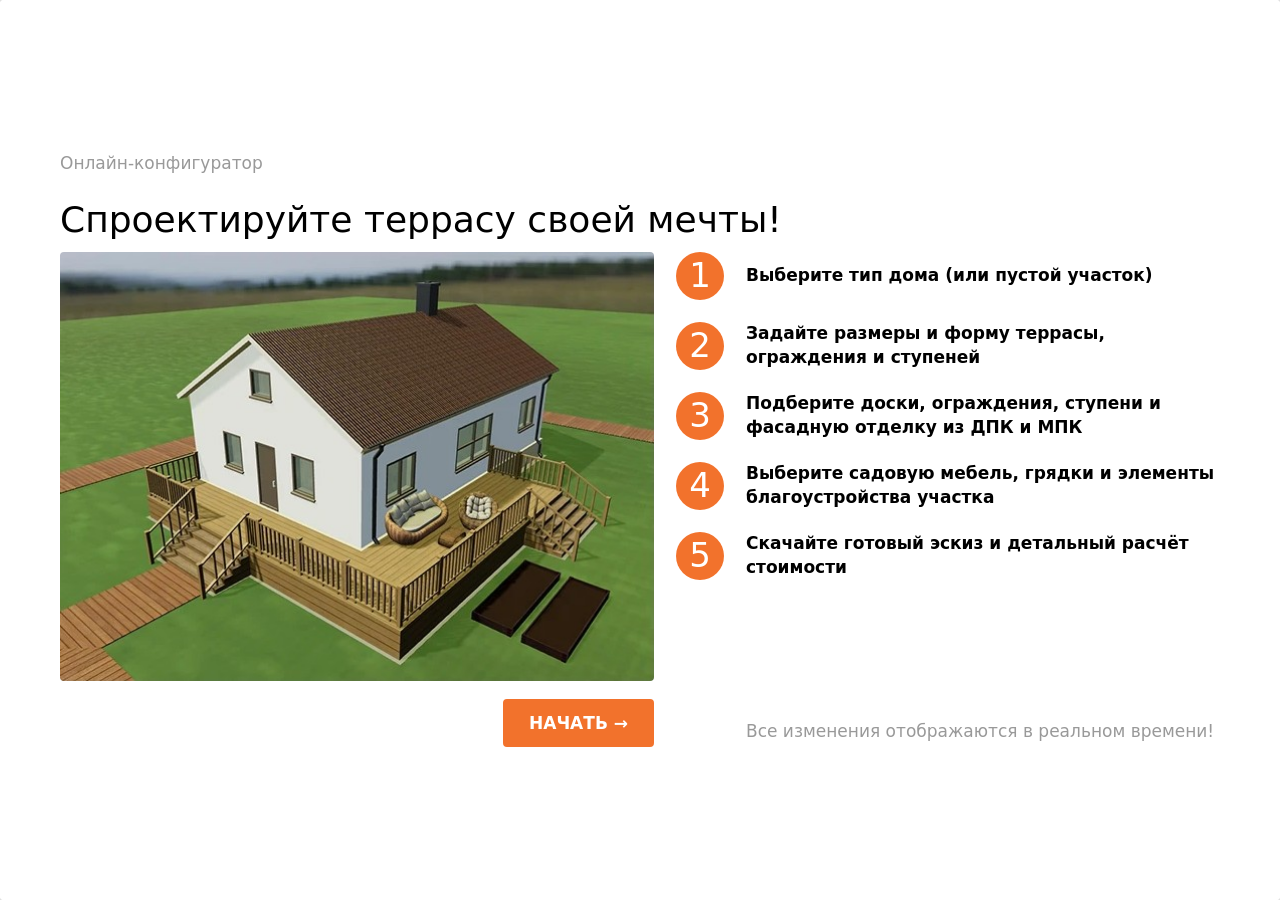
==== index.html @ d2c23e8a "Start screen, mobile layout fixes, server-driven filters, request images, stair rails - Desktop star" ====
<!DOCTYPE html>
<html lang="ru">
<head>
<meta charset="UTF-8">
<meta name="viewport" content="width=device-width, initial-scale=1.0">
<title>Конфигуратор дома — Десктоп</title>
<link rel="stylesheet" href="styles-desktop.css?v=58">
<!-- Мобильная раскладка: правила действуют только при body.m-mode (nav-mobile.js). -->
<link rel="stylesheet" href="styles-mobile.css?v=6">
</head>
<body>

<!-- ═══ СТАРТОВЫЙ ЭКРАН (десктоп, правка 2026-11-13) ═══
     Поверх всего приложения при запуске; «НАЧАТЬ» открывает выбор дома
     (dStart). На телефоне вместо него — окно #d-welcome-overlay (nav-mobile.js);
     при открытии проекта по ссылке не показывается. -->
<div class="d-start active" id="d-start">
  <div class="d-start-wrap">
    <div class="d-start-left">
      <div class="d-start-kicker">Онлайн-конфигуратор</div>
      <h1 class="d-start-title">Спроектируйте террасу своей мечты!</h1>
      <img class="d-start-img" src="assets/start_hero.jpg" alt="Дом с террасой, ограждением, ступенями и садовой мебелью">
      <div class="d-start-actions">
        <button class="d-btn d-btn-next d-start-go" onclick="dStart()">НАЧАТЬ →</button>
      </div>
    </div>
    <div class="d-start-right">
      <ol class="d-start-steps">
        <li><span class="d-start-num">1</span><span>Выберите тип дома (или пустой участок)</span></li>
        <li><span class="d-start-num">2</span><span>Задайте размеры и форму террасы, ограждения и&nbsp;ступеней</span></li>
        <li><span class="d-start-num">3</span><span>Подберите доски, ограждения, ступени и фасадную отделку из ДПК и МПК</span></li>
        <li><span class="d-start-num">4</span><span>Выберите садовую мебель, грядки и элементы благоустройства участка</span></li>
        <li><span class="d-start-num">5</span><span>Скачайте готовый эскиз и детальный расчёт стоимости</span></li>
      </ol>
      <div class="d-start-note">Все изменения отображаются в реальном времени!</div>
    </div>
  </div>
</div>

<!-- ═══ ХЕДЕР: название приложения и выход на сайт ═══ -->
<div class="d-header">
  <div class="d-header-title">Конфигуратор дома</div>
  <a class="d-btn d-btn-back d-header-home" href="https://outdoor-mebel.ru/"
     target="_blank" rel="noopener">На главную</a>
</div>

<!-- ═══ STEP 1: House type selection (fullscreen) ═══ -->
<div class="d-screen active" id="d-screen-1">
  <div class="d-select-wrap">
    <div class="d-select-title">Выберите тип дома</div>
    <div class="d-house-progress" id="d-house-progress"></div>
    <div class="d-house-grid" id="d-house-grid">
      <!-- Initial loading state — виден сразу при загрузке страницы, до выполнения JS.
           Заменяется карточками в _dInitHouseGrid после загрузки index.json. -->
      <div class="d-grid-initial-loading">
        <div class="d-loading-spinner"></div>
        <div>Загружаем дома…</div>
      </div>
    </div>
    <div class="d-house-extra">
      <div class="d-house-card-empty" data-typeid="no_house" onclick="dSelectHouseAndGo('no_house')">
        <div class="hcp"><div class="ic">🌿</div>Пустой участок, без строений</div>
        <div class="hcl">Участок без дома</div>
      </div>
      <!-- «Дальше» — только для возврата на первый экран: дом уже выбран, и повторно
           кликать по карточке (со сбросом настроек) незачем. См. _dSyncSelectNext.
           Стоит в одном ряду с карточкой «Участок без дома» (TODO п.2). -->
      <div class="d-select-actions" id="d-select-actions">
        <button class="d-btn d-btn-next" onclick="dGoTo(2)">Дальше →</button>
      </div>
    </div>
  </div>
</div>

<!-- ═══ STEP 2: Parameters + 3D ═══ -->
<div class="d-screen" id="d-screen-2">
  <div class="d-params-layout">
    <!-- Left: parameters -->
    <div class="d-params-left">
      <div class="d-params-title">Параметры дома</div>

      <!-- Скроллится только этот блок; заголовок и кнопки приколочены -->
      <div class="d-params-scroll">
      <!-- Глобальные параметры -->
      <div class="d-param-group" id="d-area-group">
        <div class="d-param-head">
          <span class="d-param-label">Общая площадь дома (кв.м)</span>
          <input class="d-param-input" type="number" id="v-area" value="80" min="40" max="250"
                 oninput="dOnAreaTotal()">
        </div>
        <input class="d-param-range" type="range" id="r-area" value="80" min="40" max="250" step="5"
               oninput="document.getElementById('v-area').value=this.value; dOnAreaTotal()">
        <div class="d-param-unit" id="d-area-range-hint"><span>40 кв.м</span><span>250 кв.м</span></div>
      </div>

      <div class="d-param-group">
        <div class="d-param-head">
          <span class="d-param-label">Высота фундамента (см)</span>
          <input class="d-param-input" type="number" id="v-found" value="80" min="15" max="120"
                 oninput="dOnParam()">
        </div>
        <input class="d-param-range" type="range" id="r-found" value="80" min="15" max="120" step="5"
               oninput="document.getElementById('v-found').value=this.value; dOnParam()">
        <div class="d-param-unit"><span>15 см</span><span>120 см</span></div>
      </div>

      <!-- Per-floor параметры (генерируются динамически на основе дескриптора) -->
      <div id="d-floors-params"></div>

      <!-- Материалы дома (крыша/фундамент/стены/рамы) — квадратные образцы -->
      <div id="d-house-mats"></div>
      </div><!-- /.d-params-scroll -->

      <div class="d-params-actions">
        <button class="d-btn d-btn-back" onclick="dGoTo(1)">← Назад</button>
        <button class="d-btn d-btn-next" onclick="dGoTo(3)">Дальше →</button>
      </div>
    </div>

    <!-- Center: 3D viewer -->
    <div class="d-params-center">
      <!-- Подсказка по управлению видом показывается всплывающим окном один раз
           при первом запуске (dShow3dHint), постоянной плашки в углу больше нет. -->
      <div class="d-3d-container" id="d-slot-params"></div>
    </div>
  </div>
</div>

<!-- ═══ STEP 3: Workspace (left sidebar + center + right panel) ═══ -->
<div class="d-screen" id="d-screen-3">
  <div class="d-workspace">

    <!-- LEFT SIDEBAR: button menu -->
    <div class="d-sidebar">
      <div class="d-sidebar-title">Благоустройство</div>
      <div class="d-sidebar-list" id="d-sidebar-list">
        <!-- filled dynamically -->
      </div>
      <!-- Низ панели: «Назад» к параметрам дома. Кнопки «Дальше» больше нет —
           подтверждать раздел не требуется (версия 3D-UI). -->
      <div class="d-sidebar-actions">
        <button class="d-btn d-btn-back" onclick="dBack()">← К параметрам дома</button>
      </div>
    </div>

    <!-- CENTER: 3D + canvas overlay -->
    <div class="d-center">
      <div class="d-center-view">
        <div class="d-center-3d" id="d-slot-workspace"></div>

        <!-- Подсказка активного раздела — постоянной плашкой в углу вида, как
             было над планом. Текст ставит _dSyncSectionHint. -->
        <div class="d-3d-hint" id="d-3d-hint"></div>

        <!-- Оверлей размеров и площадей: HTML-плашки поверх 3D, позиции
             считает editor3d.js (e3dOnFrame) — 2D-план убран, размеры
             показываются прямо в сцене, пока раздел открыт. -->
        <div class="d-3d-overlay" id="d-3d-overlay"></div>

        <!-- Индикатор загрузки 3D-моделей (мебель из каталога — 4–12 МБ, 3–10 с).
             Лежит поверх и 3D-вида, и открытого canvas-редактора; управляется
             d3dLoadingSet/d3dLoadingClear в nav-desktop.js. -->
        <div class="d-3d-loading" id="d-3d-loading">
          <div class="d-3d-loading-bar" id="d-3d-loading-bar"><div class="d-3d-loading-fill" id="d-3d-loading-fill"></div></div>
          <div class="d-3d-loading-txt" id="d-3d-loading-txt">Загрузка модели…</div>
        </div>

      </div>
    </div>

    <!-- RIGHT PANEL: materials / catalog -->
    <div class="d-panel" id="d-panel">
      <div class="d-panel-header">
        <div class="d-panel-title" id="d-panel-title">Материалы</div>
      </div>
      <!-- ВСЕ фильтры каталога живут ЗДЕСЬ, над списком товаров: закреплены и
           сворачиваются, чтобы не съедать высоту списка (ТЗ п. 7). Сверху —
           специфические фильтры раздела (правка 2026-10-04, раньше они были в
           левой панели), под ними цвет и цена. Наполняет _dRenderFilters. -->
      <div class="d-panel-body" id="d-panel-body">
        <div class="d-panel-filters">
          <button class="d-filters-toggle" id="d-filters-toggle" onclick="dToggleFilters()">
            <span>Фильтры</span><span class="d-filters-caret">▼</span>
          </button>
          <div class="d-filters-box" id="d-filters-box">
            <!-- Фильтры категории с сервера (_dRenderDynFilters); пока их нет —
                 прежние локальные блоки ниже. -->
            <div class="d-dyn-filters" id="d-dyn-filters" style="display:none"></div>
            <div class="d-spec-filters" id="d-spec-filters"></div>
            <div class="d-color-section" id="d-color-section">
              <div class="d-color-title">Цвет:</div>
              <div class="d-color-grid" id="d-color-grid"></div>
            </div>
            <div class="d-color-section" id="d-price-section">
              <div class="d-color-title">Цена:</div>
              <div class="d-price-grid" id="d-price-grid"></div>
            </div>
          </div>
          <!-- Sub-toggle (Терраса / Ограждение — only for terrace) -->
          <div class="d-panel-sub-toggle" id="d-panel-sub-toggle" style="display:none;"></div>
        </div>

        <!-- Results (auto-shown) — единственный скроллящийся блок панели -->
        <div class="d-mat-list" id="d-mat-list"></div>
      </div>
      <!-- «СМЕТА» приколочена внизу панели; видна на шаге 3, когда в смете
           есть хотя бы один товар (_dSyncSummaryBtn). -->
      <div class="d-panel-footer">
        <!-- Снимки рендера (до трёх) — миниатюры и кнопка; в смете показываются
             крупно (dTakeShot, _dRenderShots в nav-desktop.js). -->
        <div class="d-shots" id="d-shots"></div>
        <button class="d-shot-btn" id="d-btn-shot" onclick="dTakeShot()">Снимок</button>
        <button class="d-fab-summary" id="d-btn-summary" onclick="dShowSummary()" style="display:none">СМЕТА</button>
      </div>
    </div>

  </div>
</div>

<!-- ═══ PHOTO OVERLAY (лупа на карточке товара) ═══ -->
<div class="d-photo-overlay" id="d-photo-overlay" onclick="dHidePhoto()">
  <img id="d-photo-img" src="" alt="">
</div>

<!-- ═══ HINT OVERLAY (инструкция при первом заходе в редактор) ═══ -->
<!-- Приветствие при запуске — поверх карточек домов, каждый раз (правка 2026-10-26).
     С правки 2026-11-13 — только на телефоне: на десктопе вместо него стартовый
     экран #d-start. Мобильная очередь подсказок ждёт, пока оно открыто
     (nav-mobile.js, _mHintNext). -->
<div class="d-hint-overlay active" id="d-welcome-overlay">
  <div class="d-hint-box d-welcome-box">
    <div class="d-hint-text">Приложение создаёт визуализацию вашей террасы с нашими материалами в сегментах премиальный/средний/эконом. К ним можно подобрать ограждения, ступени и отделку фасада из ДПК и МПК. Также можно выбрать садовую мебель и грядки для вашего участка. После этого можно получить эскиз и расчёт сметы по вашему проекту. Для строителей есть раскладка материала и подсистемы.</div>
    <button class="d-btn d-btn-next" onclick="dCloseWelcome()">Понятно</button>
  </div>
</div>

<div class="d-hint-overlay" id="d-hint-overlay">
  <div class="d-hint-box">
    <div class="d-hint-title" id="d-hint-title"></div>
    <div class="d-hint-text" id="d-hint-text"></div>
    <button class="d-btn d-btn-next" onclick="dHideEditorHint()">Понятно</button>
  </div>
</div>

<!-- ═══ SUMMARY OVERLAY ═══ -->
<!-- Смета закрывается кликом в любом месте окна; «Отправить заявку» — исключение
     (его клик до оверлея не всплывает). -->
<div class="d-summary-overlay" id="d-summary-overlay" onclick="dCloseSummary()">
  <div class="d-summary-box">
    <div class="d-summary-header">
      <div class="d-summary-title">Смета</div>
      <button class="d-panel-close" onclick="dCloseSummary()">✕</button>
    </div>
    <div class="d-summary-body" id="d-sum-body"></div>
    <div class="d-summary-actions">
      <button class="d-summary-btn d-btn-back" onclick="dCloseSummary()">← Закрыть</button>
      <button class="d-summary-btn d-btn-next" onclick="event.stopPropagation(); dOpenRequest()">ОТПРАВИТЬ ЗАЯВКУ →</button>
    </div>
  </div>
</div>

<!-- ═══ РАЗМЕРЫ ТЕРРАСЫ ЧИСЛАМИ (dOpenRectSize) ═══ -->
<div class="d-hint-overlay" id="d-size-overlay">
  <form class="d-hint-box d-req-box d-size-box" onsubmit="event.preventDefault(); dApplyRectSize()">
    <div class="d-hint-title">Размеры террасы</div>
    <div class="d-size-row">
      <label class="d-req-field">Длина, м
        <input class="d-req-input" id="d-size-w" type="text" inputmode="decimal" autocomplete="off">
      </label>
      <span class="d-size-x">×</span>
      <label class="d-req-field">Ширина, м
        <input class="d-req-input" id="d-size-h" type="text" inputmode="decimal" autocomplete="off">
      </label>
    </div>
    <div class="d-req-note" id="d-size-note"></div>
    <div class="d-req-err" id="d-size-err"></div>
    <div class="d-req-actions">
      <button type="button" class="d-btn d-btn-back" onclick="dCloseRectSize()">Отменить</button>
      <button type="submit" class="d-btn d-btn-next">Применить</button>
    </div>
  </form>
</div>

<!-- ═══ ЗАЯВКА: имя, почта, согласие ═══ -->
<div class="d-hint-overlay" id="d-req-overlay">
  <div class="d-hint-box d-req-box">
    <div class="d-hint-title">Отправить заявку</div>
    <label class="d-req-field">Как к вам обращаться
      <input class="d-req-input" id="d-req-name" type="text" autocomplete="name">
    </label>
    <label class="d-req-field">E-mail:
      <input class="d-req-input" id="d-req-email" type="email" autocomplete="email">
    </label>
    <!-- Согласие — явной галочкой: без неё «Отправить» заблокирована
         (dSyncRequestConsent). -->
    <label class="d-req-consent">
      <input type="checkbox" id="d-req-consent" onchange="dSyncRequestConsent()">
      <span>Я даю согласие на обработку персональных данных в соответствии с
        <a href="https://outdoor-mebel.ru/include/licenses_detail.php"
           target="_blank" rel="noopener">политикой компании</a></span>
    </label>
    <div class="d-req-err" id="d-req-err"></div>
    <!-- Появляется только после отказа сервера: файл с тем, что реально ушло, —
         по нему бэкенд разбирает причину. -->
    <button class="d-req-dump" id="d-req-dump" hidden
            onclick="pioDumpRequest()">Сохранить запрос в файл</button>
    <div class="d-req-actions">
      <button class="d-btn d-btn-back" onclick="dCloseRequest()">Отменить</button>
      <button class="d-btn d-btn-next" id="d-req-send" onclick="dSendRequest()">Отправить</button>
    </div>
  </div>
</div>

<!-- ═══ ЗАЯВКА ОТПРАВЛЕНА ═══ -->
<div class="d-hint-overlay" id="d-req-done">
  <div class="d-hint-box">
    <div class="d-hint-title">Заявка отправлена</div>
    <div class="d-hint-text" id="d-req-done-text">Смета и ссылка на текущий проект отправлены менеджеру
      и вам на почту</div>
    <button class="d-btn d-btn-next" onclick="dCloseRequestDone()">Понятно</button>
  </div>
</div>

<!-- ═══ SCRIPTS ═══ -->
<!-- Three.js r128 — захостен локально (cdnjs/jsdelivr недоступны в некоторых сетях) -->
<script src="vendor/three/three.min.js"></script>
<script src="color-management.js?v=1"></script>
<script src="vendor/three/OrbitControls.js"></script>
<script src="vendor/three/RGBELoader.js"></script>
<script src="vendor/three/EXRLoader.js"></script>
<script src="vendor/three/GLTFLoader.js"></script>
<!-- Shared state, canvas engine -->
<script src="state.js?v=78"></script>
<script src="canvas.js?v=70"></script>
<!-- Shared house builder (модульная сборка дома по JSON-дескриптору) -->
<script src="shared/house-builder.js?v=92"></script>
<!-- Каталожный API: домен выбирается по хосту.
       • localhost/127.0.0.1 → '' (same-origin): локальный dev-прокси devserver.py
         проксирует /api и /static на sollersdev.ru.
       • любой другой хост (GitHub Pages и пр.) → напрямую на sollersdev.ru
         (бэкенд теперь отдаёт CORS: Access-Control-Allow-Origin: * на /api и /static).
     На статике (GitHub Pages) прокси нет, поэтому same-origin '' там не работает. -->
<script>
  window.RESOURCE_API_DOMAIN =
    (location.hostname === 'localhost' || location.hostname === '127.0.0.1')
      ? '' : 'https://sollersdev.ru';
</script>
<script src="ResourceManager.js?v=16"></script>
<!-- Расчёты на бэкенде: обёртка бэкендера, подключается как есть, без local-правок.
     Лежит в backend_API/ — это их выгрузка (см. calculation_api.md, calculator.md).
     NB: backend_API/ResourceManager.js — их копия каталожного менеджера, она НЕ
     подключается: рабочий файл — ResourceManager.js в корне. -->
<script src="backend_API/Calculator.js?v=5"></script>
<!-- 3D viewer: core (сцена/материалы/оркестратор) → builders (конструкции) →
     railing (ограждение/навесы). Общая глобальная область, порядок важен. -->
<!-- Проверка WebGL, сообщения о сбоях видеокарты и рекомендации; до viewer3d-core. -->
<script src="webgl-guard.js?v=1"></script>
<script src="viewer3d-core.js?v=170"></script>
<script src="viewer3d-builders.js?v=69"></script>
<script src="viewer3d-railing.js?v=18"></script>
<script src="viewer3d-entourage.js?v=14"></script>
<!-- Редактирование прямо в 3D (версия 3D-UI): выбор объектов, сетка, подписи.
     Идёт после viewer3d-*, потому что опирается на threeState и worldToCanvas. -->
<script src="editor3d.js?v=25"></script>
<!-- Desktop navigation & UI -->
<script src="nav-desktop.js?v=149"></script>
<!-- Вертикальная раскладка телефона: переставляет те же узлы и ведёт свои
     четыре экрана. Идёт ПОСЛЕ nav-desktop.js — опирается на его функции. -->
<script src="nav-mobile.js?v=9"></script>
<!-- Снимок проекта: отправка заявки и открытие по ссылке из письма. -->
<script src="project-io.js?v=8"></script>
</body>
</html>
---- styles-desktop.css ----
/* DESKTOP STYLES — 3-column layout for configurator */
* { margin:0; padding:0; box-sizing:border-box; -webkit-tap-highlight-color:transparent; }
/* Скругления по макету: R=4 у всего, кроме карточек — они остаются прямоугольными
   (см. .d-house-card / .d-mat-card ниже). Селектор * имеет нулевую специфичность,
   поэтому любое явное правило — круги 50%, прямые углы карточек — его перекрывает. */
*, *::before, *::after { border-radius: var(--r); }
/* Панели и окна — прямоугольные, скругляются только контролы. У .d-center-view
   скругление было заметно: она обрезает 3D по overflow, и углы вида срезались. */
.d-sidebar, .d-panel, .d-3d-container, .d-center-canvas,
.d-center-view, .d-center-3d, .d-center-3d canvas, .d-3d-container canvas,
.d-summary-box, .d-3d-loading, #d-toast { border-radius: 0; }

/* Полоса прокрутки: серая линия 2px по центру жёлоба, оранжевый движок 4px. */
* { scrollbar-width: thin; scrollbar-color: var(--accent) transparent; }
*::-webkit-scrollbar { width: 4px; height: 4px; }
*::-webkit-scrollbar-track {
  background: linear-gradient(to right, transparent 1px, var(--border) 1px 3px, transparent 3px);
}
*::-webkit-scrollbar-thumb { background: var(--accent); border-radius: 0; }
*::-webkit-scrollbar-corner { background: transparent; }
:root {
  --bg: #fff;
  --card: #d9d9d9;
  --card-hover: #ccc;
  --text: #000;
  --r: 4px;
  /* Кнопки по макету: первичная — оранжевая с белой надписью; второстепенная —
     белая с обводкой 2px; неактивная — серый фон с тёмно-серой надписью. */
  --btn-border: #e0e0e0;
  --btn-off-bg: #f8f8f8;
  --btn-off-text: #999999;
  --radio-off-border: #d9d9d9;
  /* Реакция на наведение у белых кнопок и карточек. */
  --hover-shadow: 0 0 4px 4px rgba(0,0,0,.12);
  /* Акцент кнопок действий (бывшая чёрная заливка). Тот же цвет — выбранная
     карточка дома в макете Figma. */
  --accent: #f2722c;
  --accent-hover: #f48549;
  /* Токены из Figma-макета: рамки и фоны карточек первого экрана. */
  --separator: #c6c6c8;  /* Separators/Opaque — рамка карточки дома */
  --gray: #8e8e93;       /* Grays/Gray — рамка карточки «Участок без дома» */
  --center-bg: #f0f0f0;  /* color/center-bg — фон карточки загрузки фото */
  --center-bg-hover: #e8e8e8;
  --border: #e0e0e0;     /* color/border */
  /* Ширина левой панели = ширина заголовка + 32px с каждой стороны. Значение
     подставляет _dSyncSidebarWidth (nav-desktop.js) по РЕАЛЬНЫМ метрикам шрифта:
     Segoe UI на машине пользователя и запасной шрифт в другом окружении дают
     разную ширину, а «на глаз» пришлось бы закладывать запас. Здесь — фолбэк,
     если скрипт почему-то не отработал. */
  --sidebar-w: 364px;
  --panel-w: 364px;          /* правая панель той же ширины, что левая */
  --panel-title-fz: 28px;    /* кегль заголовка раздела: подбирается под ширину */
  --header-h: 48px;          /* высота хедера; на неё опущены все экраны */
}
/* Шрифт интерфейса — Segoe UI (как в макетах Figma). Roboto оставлен запасным
   вариантом для систем без Segoe UI. Подписи на canvas используют UI_FONT
   из canvas.js — держать оба списка согласованными. */
body { font-family:'Segoe UI',system-ui,Roboto,sans-serif; background:#e0e0e0; min-height:100vh; overflow:hidden; }
/* Кнопки и поля ввода шрифт от body НЕ наследуют — браузер подставляет им свой
   системный. Из-за этого надписи на кнопках рисовались не Segoe UI (TODO п.1). */
button, input, select, textarea { font-family: inherit; }

/* ═══════════════════════════════════════════
   КНОПКА «СМЕТА» (низ правой панели)
   ═══════════════════════════════════════════ */
/* «СМЕТА» — во всю ширину внизу правой панели (была плавающей в углу экрана). */
.d-fab-summary {
  width: 100%; height: 40px; background: var(--accent); color: #fff;
  border: none; border-radius: var(--r);
  font-size: 22px; font-weight: 600; line-height: 1; cursor: pointer;
  transition: background .15s;
}
.d-fab-summary:hover { background: var(--accent-hover); }

/* «Снимок» — второстепенная кнопка над «СМЕТА», миниатюры снимков над ней. */
.d-shot-btn {
  width: 100%; height: 36px; margin-bottom: 8px; background: #fff; color: var(--text);
  border: 1px solid #c9c9c9; border-radius: var(--r); font-size: 15px; cursor: pointer;
}
.d-shot-btn:hover { border-color: var(--accent); color: var(--accent); }
.d-shot-btn.full { color: #999; border-color: #e0e0e0; }
.d-shots { display: flex; gap: 6px; }
.d-shots:not(:empty) { margin-bottom: 8px; }
.d-shot { position: relative; flex: 0 0 calc((100% - 12px) / 3); aspect-ratio: 4 / 3; }
.d-shot img { width: 100%; height: 100%; object-fit: cover; display: block; cursor: zoom-in;
  border: 1px solid #e0e0e0; }
.d-shot-del {
  position: absolute; top: 2px; right: 2px; width: 20px; height: 20px; padding: 0;
  border: none; background: rgba(255,255,255,.9); color: #555; font-size: 15px; line-height: 20px;
  cursor: pointer;
}
.d-shot-del:hover { color: var(--accent); }

/* ═══════════════════════════════════════════
   ХЕДЕР — общий для всех экранов
   ═══════════════════════════════════════════ */
/* Заголовок приложения на два пункта крупнее заголовка панели («Благоустройство»,
   --panel-title-fz). Кнопка «На главную» — как второстепенные кнопки левой панели:
   белая с серой обводкой. Ссылка открывается в новой вкладке, чтобы не потерять
   настроенный проект. */
.d-header {
  position: fixed; top: 0; left: 0; right: 0; height: var(--header-h);
  display: flex; align-items: center; justify-content: space-between;
  gap: 16px; padding: 0 20px; z-index: 50;
  background: var(--bg); border-bottom: 1px solid var(--border);
}
.d-header-title {
  font-size: calc(var(--panel-title-fz, 25px) + 2px); font-weight: 400;
  color: var(--text); white-space: nowrap;
}
.d-header-home {
  flex: 0 0 auto; height: 34px; padding: 0 16px; font-size: 15px;
  display: inline-flex; align-items: center; text-decoration: none;
}

/* ═══════════════════════════════════════════
   SCREENS SYSTEM
   ═══════════════════════════════════════════ */
.d-screen { display: none; position: fixed; top: var(--header-h); left: 0; right: 0; bottom: 0; }
.d-screen.active { display: flex; animation: dIn .25s ease; }
@keyframes dIn { from{opacity:0} to{opacity:1} }

/* ═══════════════════════════════════════════
   STEP 1 — HOUSE TYPE (fullscreen grid)
   ═══════════════════════════════════════════ */
/* Контент выровнен по левому краю, вертикальные интервалы — общий gap 17px
   (по макету Figma «01 — Выбор типа дома»). */
.d-select-wrap {
  flex: 1; display: flex; flex-direction: column; align-items: flex-start;
  gap: 17px; padding: 32px 80px 32px 120px; background: var(--bg); overflow: hidden;
}
.d-select-title { font-size: 36px; font-weight: 400; flex-shrink: 0; }
.d-select-grid {
  display: grid; grid-template-columns: repeat(auto-fit, minmax(240px, 1fr));
  gap: 20px; max-width: 1100px; width: 100%;
}
/* Сетка 5 карточек в ряд, вертикальный скролл. Карточки стыкуются без зазоров:
   отрицательные margin'ы схлопывают рамки соседей в одну линию 1px, а padding
   возвращает её по внешним краям сетки. */
.d-house-grid {
  display: grid; grid-template-columns: repeat(5, minmax(0, 1fr));
  gap: 0; width: 100%; max-width: 1200px;
  overflow-y: auto; padding: 0 1px 1px 0;
  align-content: start; min-height: 0;
}
.d-house-grid .d-house-card .preview-img {
  width: 100%; height: 100%; display: block; object-fit: cover;
}
@keyframes d-spin { to { transform: rotate(360deg); } }
/* Общий прогресс-каунтер над сеткой. */
.d-house-progress {
  font-size: 16px; color: #888; font-weight: 400;
  min-height: 20px; flex-shrink: 0;
  transition: opacity 0.3s;
}
.d-house-progress.done { opacity: 0; pointer-events: none; }
/* Initial loading state в области сетки (виден до выполнения JS, на ~5 сек загрузки скриптов). */
.d-grid-initial-loading {
  grid-column: 1 / -1;
  display: flex; flex-direction: column; align-items: center; justify-content: center;
  gap: 16px; min-height: 360px;
  color: #777; font-size: 15px; font-weight: 400;
}
.d-loading-spinner {
  width: 40px; height: 40px;
  border: 4px solid #e0e0e0; border-top-color: #666; border-radius: 50%;
  animation: d-spin 0.9s linear infinite;
}
/* Карточка дома 240×180: белый фон, рамка 1px, подпись поверх превью снизу слева.
   Углы прямые — карточки единственное, что не скругляется (см. правило * выше). */
.d-house-card {
  position: relative; height: 180px; background: var(--bg); border-radius: 0;
  border: 1px solid var(--separator); margin: 0 -1px -1px 0;
  cursor: pointer; overflow: hidden;
  transition: border-color .2s, box-shadow .2s;
}
/* Наведение: мягкая тень по контуру, без подъёма карточки. z-index нужен, чтобы
   тень не закрашивалась белым фоном соседних карточек (они стыкуются вплотную). */
.d-house-card:hover { z-index: 1; box-shadow: 0 0 4px 4px rgba(0,0,0,.12); }
/* Выбранная: контур 3px акцентным цветом = рамка 1px + внутренняя тень 2px.
   Через box-shadow, а не border-width, чтобы содержимое не смещалось на 2px. */
.d-house-card.selected {
  z-index: 2; border-color: var(--accent); box-shadow: inset 0 0 0 2px var(--accent);
}
.d-house-card.selected .hcl,
.d-house-card.selected .hcl-sub { color: var(--accent); }
/* Превью занимает всю карточку; подпись лежит поверх него. */
.d-house-card .hcp {
  position: absolute; inset: 0; display: flex;
  align-items: center; justify-content: center; overflow: hidden;
}
/* Плейсхолдер до готовности 3D-рендера: белый фон и подпись, без спиннера. */
.d-house-card .hcp .hc-ph { font-size: 16px; color: #bbb; }
.d-house-card .hcl {
  position: absolute; left: 16px; right: 16px; bottom: 12px;
  display: flex; flex-direction: column; gap: 6px;
  font-size: 20px; font-weight: 600; line-height: 20px; color: var(--text);
}
.d-house-card .hcl-sub {
  font-size: 14px; font-weight: 400; line-height: 20px; color: rgba(0,0,0,.75);
  white-space: nowrap; overflow: hidden; text-overflow: ellipsis;
}
/* Ряд под сеткой: «Участок без дома» + загрузка фото, две карточки 240px вплотную. */
.d-house-extra { display: flex; gap: 0; flex-shrink: 0; }
/* Кнопка «Дальше» на экране выбора дома — появляется только когда дом уже выбран
   (пользователь вернулся на первый экран). См. _dSyncSelectNext в nav-desktop.js. */
/* Кнопка стандартного размера, у нижнего края карточки «Участок без дома». */
.d-select-actions { display: none; flex-shrink: 0; align-items: flex-end; margin-left: 24px; }
.d-select-actions.active { display: flex; }
.d-select-actions .d-btn {
  height: 48px; min-width: 180px; padding: 0 24px;
  border-radius: var(--r); font-size: 18px; cursor: pointer;
  transition: background .15s, box-shadow .2s;
}
.d-house-card-empty {
  position: relative; flex: 0 0 240px; height: 180px; background: var(--bg);
  border-radius: 0; border: 1px solid var(--gray); cursor: pointer; overflow: hidden;
  transition: border-color .2s, box-shadow .2s;
}
.d-house-card-empty:hover { z-index: 1; box-shadow: 0 0 4px 4px rgba(0,0,0,.12); }
.d-house-card-empty.selected {
  z-index: 2; border-color: var(--accent); box-shadow: inset 0 0 0 2px var(--accent);
}
.d-house-card-empty.selected .hcl { color: var(--accent); }
/* Отступ снизу оставляет место подписи, лежащей поверх этой области. */
.d-house-card-empty .hcp {
  position: absolute; inset: 0; display: flex; flex-direction: column;
  align-items: center; justify-content: center; gap: 8px;
  padding: 16px 16px 58px; color: #bbb; font-size: 16px; text-align: center;
}
.d-house-card-empty .hcp .ic { font-size: 36px; opacity: .3; }
.d-house-card-empty .hcl {
  position: absolute; left: 16px; right: 16px; bottom: 12px;
  font-size: 20px; font-weight: 600; line-height: 20px; color: var(--text);
}
.d-upload-card {
  position: relative; flex: 0 0 240px; height: 180px; border-radius: 0;
  background: var(--center-bg); border: 1px solid var(--border);
  cursor: pointer; overflow: hidden; transition: background .2s;
}
.d-upload-card:hover { background: var(--center-bg-hover); }
.d-upload-card span {
  position: absolute; left: 16px; right: 16px; bottom: 12px;
  font-size: 20px; font-weight: 600; line-height: 20px; color: var(--text);
}
#d-upload-input { display: none; }
.d-select-next {
  margin-top: 32px; height: 56px; min-width: 240px; padding: 0 32px;
  background: var(--accent); color: #fff; border: none; border-radius: var(--r);
  font-size: 20px; font-weight: 700; letter-spacing: .04em;
  cursor: pointer; transition: background .15s, transform .1s;
  display: flex; align-items: center; justify-content: center; gap: 12px;
}
.d-select-next:hover { background: var(--accent-hover); }
.d-select-next:active { transform: scale(.98); }

/* ═══════════════════════════════════════════
   STEP 2 — PARAMS + 3D (center)
   ═══════════════════════════════════════════ */
.d-params-layout { flex: 1; display: flex; background: var(--bg); }
.d-params-left {
  width: var(--sidebar-w); padding: 12px 20px 14px; border-right: 1px solid #e0e0e0;
  display: flex; flex-direction: column; gap: 0;
  overflow: hidden;
}
/* Заголовки левой панели — тем же кеглем, что заголовок правой (--panel-title-fz),
   его подбирает _dSyncSidebarWidth (правка 2026-09-03). */
.d-params-title {
  font-size: var(--panel-title-fz, 25px); font-weight: 400;
  margin-bottom: 12px; flex: none;
}
/* Заголовок и кнопки «Назад/Дальше» приколочены; скроллится только этот блок. */
/* Отступ сверху — чтобы первый слайдер не упирался в кромку скролла и не
   срезался; по бокам 2px с компенсацией margin’ом: тень бегунка в крайних
   положениях выходит за дорожку, а ширина содержимого остаётся прежней. */
.d-params-scroll {
  flex: 1; min-height: 0; overflow-y: auto;
  padding: 8px 2px 0; margin: 0 -2px;
}
/* ── Слайдер параметра ──
   По макету: подпись слева, поле значения 44×44 справа, ниже дорожка 2px с
   оранжевой заливкой слева от бегунка, под ней — границы диапазона.
   Используется и в параметрах дома, и в настройках элементов в редакторах. */
.d-param-group { margin-bottom: 14px; }
.d-floor-title { font-size: 15px; font-weight: 600; margin-bottom: 8px; }
.d-param-head {
  display: flex; align-items: center; justify-content: space-between; gap: 12px;
}
.d-param-label { font-size: 16px; font-weight: 400; color: #999; }
.d-param-input {
  width: 44px; height: 44px; flex-shrink: 0;
  background: var(--btn-off-bg); border: 1px solid var(--btn-border); border-radius: var(--r);
  text-align: center; font-size: 18px; font-weight: 600; color: var(--text);
  outline: none; transition: border-color .15s; -moz-appearance: textfield;
}
.d-param-input::-webkit-outer-spin-button,
.d-param-input::-webkit-inner-spin-button { -webkit-appearance: none; margin: 0; }
.d-param-input:focus { border-color: var(--accent); }
/* Границы диапазона: минимум слева, максимум справа. */
.d-param-unit {
  display: flex; justify-content: space-between;
  font-size: 16px; font-weight: 400; color: #999; margin-top: 8px;
}
/* Заливку слева от бегунка нативный range не умеет — долю считает
   _dSyncRangeFill (nav-desktop.js) и кладёт в --fill. */
.d-param-range {
  --fill: 0%;
  width: 100%; height: 24px; margin: 14px 0 0; padding: 0;
  background: none; -webkit-appearance: none; appearance: none; cursor: pointer;
}
.d-param-range::-webkit-slider-runnable-track {
  height: 2px;
  background: linear-gradient(to right, var(--accent) var(--fill), var(--border) var(--fill));
}
.d-param-range::-webkit-slider-thumb {
  -webkit-appearance: none; appearance: none;
  width: 24px; height: 24px; margin-top: -11px; border: none; border-radius: 50%;
  background: radial-gradient(circle at center, var(--accent) 0 4px, #fff 4px);
  box-shadow: 0 0 6px 2px rgba(0,0,0,.25);
}
.d-param-range::-moz-range-track { height: 2px; background: var(--border); }
.d-param-range::-moz-range-progress { height: 2px; background: var(--accent); }
.d-param-range::-moz-range-thumb {
  width: 24px; height: 24px; border: none; border-radius: 50%;
  background: radial-gradient(circle at center, var(--accent) 0 4px, #fff 4px);
  box-shadow: 0 0 6px 2px rgba(0,0,0,.25);
}
/* 3D-вид занимает всю правую часть: рамки вокруг него по макету нет, поэтому
   ни отступа, ни отдельного фона у контейнера. */
.d-params-center {
  flex: 1; display: flex; align-items: stretch; justify-content: center;
  padding: 0; background: var(--bg); position: relative;
}
.d-3d-container {
  flex: 1; background: var(--bg);
  position: relative; overflow: hidden; cursor: grab; touch-action: none;
}

/* .d-3d-hint — подсказка активного раздела над сценой (см. ниже). Подсказка по
   УПРАВЛЕНИЮ ВИДОМ отдельная: всплывающее окно один раз при первом запуске
   (dShow3dHint). */
/* Материалы дома — квадратные образцы (крыша/фундамент/стены) */
.d-hm-group { margin-bottom: 16px; }
.d-hm-label { font-size: 16px; font-weight: 400; color: #999; margin-bottom: 8px; }
.d-hm-row { display: flex; gap: 8px; flex-wrap: wrap; }
.d-hm-sw {
  width: 46px; height: 46px; padding: 0; cursor: pointer;
  border: 2px solid #ccc; background-size: cover; background-position: center;
  transition: border-color .15s, box-shadow .15s;
}
.d-hm-sw:hover { border-color: #888; }
.d-hm-sw.active { border-color: #000; box-shadow: 0 0 0 2px #000 inset; }

.d-params-actions {
  display: flex; gap: 8px; flex: none; padding-top: 14px;
}
/* Обводку задаёт вариант кнопки (.d-btn-back / .d-btn-next), поэтому здесь
   border не сбрасываем — иначе он перебивает вариант по специфичности. */
.d-params-actions .d-btn {
  flex: 1; height: 38px; border-radius: var(--r);
  font-size: 15px; cursor: pointer; transition: background .15s, box-shadow .2s;
}
/* Второстепенная кнопка: белая, обводка 2px, надпись Semibold. */
.d-btn-back {
  background: var(--bg); color: var(--text);
  border: 2px solid var(--btn-border); font-weight: 600;
}
.d-btn-back:hover { box-shadow: var(--hover-shadow); }
/* Первичная кнопка: оранжевая заливка, белая надпись Bold. Обводка в цвет
   заливки — чтобы внутренняя коробка совпадала со второстепенной кнопкой. */
.d-btn-next {
  background: var(--accent); color: #fff; font-weight: 700;
  border: 2px solid var(--accent);
}
.d-btn-next:hover { background: var(--accent-hover); }
/* Неактивная: серый фон, тёмно-серая надпись. */
.d-btn:disabled, .d-btn.locked {
  background: var(--btn-off-bg); color: var(--btn-off-text);
  border-color: var(--btn-border); box-shadow: none;
  cursor: not-allowed; pointer-events: none;
}

/* ═══════════════════════════════════════════
   STEP 3 — WORKSPACE (left + center + right)
   ═══════════════════════════════════════════ */
.d-workspace { flex: 1; display: flex; background: var(--bg); }

/* LEFT SIDEBAR — button menu */
/* Заголовок и кнопки «Назад/Дальше» приколочены, скроллится только список
   элементов: с раскрытым аккордеоном содержимое перестаёт помещаться. */
.d-sidebar {
  width: var(--sidebar-w); border-right: 1px solid #e0e0e0;
  display: flex; flex-direction: column; overflow: hidden;
}
/* Заголовки экранов — единый кегль с заголовком правой панели (--panel-title-fz). */
.d-sidebar-title {
  font-size: var(--panel-title-fz, 25px); font-weight: 400; color: var(--text);
  padding: 12px 20px 8px;    /* по этим 20px (SIDEBAR_PAD) считается ширина панели */
}
.d-sidebar-list {
  flex: 1; min-height: 0; overflow-y: auto;
  display: flex; flex-direction: column; gap: 4px; padding: 0 8px;
}
/* Кнопки правки и удаления стоят справа от кнопки элемента и выравниваются
   по её верхнему краю (в аккордеоне под кнопкой раскрываются настройки). */
.d-sb-row { display: flex; gap: 2px; align-items: flex-start; }
.d-sb-btn {
  width: 100%; height: 38px; background: var(--bg); border: 2px solid var(--btn-border);
  border-radius: var(--r); font-size: 15px; font-weight: 600; cursor: pointer;
  /* Подпись строго в одну строку (TODO п.5): ширину панели под самую длинную
     («Ограждения террасы») считает _dSyncSidebarWidth. */
  text-align: left; padding: 0 12px; white-space: nowrap;
  transition: border-color .2s, box-shadow .2s, background .15s;
  user-select: none;
}
.d-sb-btn:hover:not(:disabled) { box-shadow: var(--hover-shadow); }
/* Выбранный пункт меню: белый фон, оранжевая обводка и надпись. */
.d-sb-btn.active {
  border-color: var(--accent); color: var(--accent); font-weight: 700;
}
/* Галочка «настроено» больше не нужна: у настроенного элемента появляются
   кнопки правки и удаления справа (.d-sb-edit / .d-sb-delete). */
.d-sb-btn.configured { position: relative; }
/* Пока какой-то раздел раскрыт, остальные приглушены (TODO п.3): фон серее белого,
   надпись тусклее. Кнопка при этом рабочая — в отличие от .locked. */
.d-sb-btn.dimmed {
  background: #ededed; color: #6b6b6b; border-color: #dcdcdc;
}
.d-sb-btn.dimmed:hover:not(:disabled) { background: var(--bg); color: var(--text); }
.d-sb-btn.locked, .d-sb-btn:disabled {
  background: var(--btn-off-bg); color: var(--btn-off-text);
  border-color: var(--btn-border); box-shadow: none;
  cursor: not-allowed; pointer-events: none;
}
/* Настроенный раздел правится ОДНОЙ кнопкой «Изменить» справа от его кнопки
   (TODO.md, этап 2 п.2). Квадратов с иконками правки и удаления больше нет:
   сброс раздела делает кнопка «Удалить всё» внутри самого редактора. */
.d-sb-edit {
  height: 38px; flex-shrink: 0; padding: 0 12px; background: var(--accent);
  border: none; border-radius: var(--r); cursor: pointer;
  color: #fff; font-size: 14px; font-weight: 600; white-space: nowrap;
  transition: background .15s;
}
.d-sb-edit:hover:not(:disabled) { background: var(--accent-hover); }
.d-sb-edit.locked, .d-sb-edit:disabled {
  background: var(--btn-off-bg); color: var(--btn-off-text);
  cursor: not-allowed; pointer-events: none;
}

.d-sidebar-divider { height: 1px; background: #e8e8e8; margin: 8px 20px; }
/* ── Аккордеон редактора в левой панели ──
   Открытый раздел — одна колонка во всю ширину панели: кнопка раздела, под ней
   кнопки действий, под ними настройки (слайдеры, переключатели). Кнопка
   подтверждения уходит вниз панели рядом с «Назад». Узлы переносятся из футера
   редактора (_dMountEditorControls). Раньше кнопки действий стояли колонкой
   СПРАВА и укорачивали кнопку раздела, а слайдеры зажимались в остаток ширины
   (TODO пп.4, 5). */
.d-sb-main { flex: 1; min-width: 0; display: flex; flex-direction: column; }
/* Панель активного раздела: параметры (слайдеры, тумблеры), под ними кнопки
   действий — столбиком во всю ширину, чтобы подписи не переносились. */
.d-sb-accordion { padding: 10px 2px 4px; }
.d-sb-accordion:empty { display: none; }
.d-sb-accordion .d-param-group:last-child { margin-bottom: 0; }
.d-sb-accordion .tg:last-child { margin-bottom: 0; }
.d-sb-accordion .d-canvas-actions {
  display: flex; flex-direction: column; gap: 4px; padding-top: 6px;
}
.d-sb-accordion .d-canvas-btn { width: 100%; height: 38px; font-size: 15px; white-space: nowrap; }
/* Специфические фильтры раздела с правки 2026-10-04 — в правой панели (.d-filters-box). */
/* Справочная строка раздела (например «Высота забора: 1920 мм»). */
.d-param-note { font-size: 14px; color: var(--muted, #666); padding: 2px 2px 6px; }
.d-sidebar-actions { display: flex; gap: 8px; padding: 10px 12px; flex-shrink: 0; }
.d-sidebar-actions .d-btn { flex: 1; height: 38px; font-size: 15px; }
.d-sidebar-actions .d-btn.hidden { display: none; }

/* CENTER — 3D / Canvas editor */
.d-center {
  flex: 1; display: flex; flex-direction: column; background: #f0f0f0;
  position: relative; min-width: 0;
}
.d-center-view {
  flex: 1; position: relative; overflow: hidden;
}
.d-center-3d {
  position: absolute; inset: 0; cursor: grab; touch-action: none;
}
/* Подсказка активного раздела: белая непрозрачная плашка в левом верхнем углу
   вида, видна всё время, пока раздел открыт (раньше так же висела над планом).
   Кликов не ловит — под ней идёт выбор объектов. */
.d-3d-hint {
  position: absolute; top: 20px; left: 24px; z-index: 21;
  max-width: 440px; padding: 12px 16px;
  background: var(--bg); color: var(--text);
  font-size: 15px; font-weight: 400; line-height: 1.35;
  box-shadow: 0 2px 12px rgba(0,0,0,.12);
  pointer-events: none;
}
.d-3d-hint:empty { display: none; }

/* Оверлей размеров и площадей: HTML-плашки поверх сцены, позиции пересчитывает
   editor3d.js каждый кадр. Кликов не ловит — иначе перекрывал бы выбор объектов. */
.d-3d-overlay { position: absolute; inset: 0; pointer-events: none; z-index: 20; }
.d-3d-dim {
  position: absolute; transform: translate(-50%, -50%);
  padding: 2px 7px; background: rgba(255,255,255,.92);
  border: 1px solid rgba(0,0,0,.12); border-radius: 3px;
  font-size: 13px; font-weight: 600; color: #333; white-space: nowrap;
}
/* Индикатор загрузки 3D-моделей (мебель из каталога — файлы 4–12 МБ).
   Поверх 3D-вида и открытого редактора; показывается через d3dLoadingSet(). */
.d-3d-loading {
  position: absolute; left: 50%; bottom: 24px; transform: translateX(-50%);
  display: none; flex-direction: column; align-items: center; gap: 8px;
  padding: 12px 18px; background: rgba(255,255,255,.94);
  border: 1px solid #e0e0e0; box-shadow: 0 4px 16px rgba(0,0,0,.12);
  z-index: 30; pointer-events: none;
}
.d-3d-loading.on { display: flex; }
.d-3d-loading-bar { width: 200px; height: 3px; background: #e3e3e3; position: relative; overflow: hidden; }
.d-3d-loading-fill { position: absolute; top: 0; left: 0; height: 100%; width: 0; background: #555; transition: width .15s linear; }
/* Размер файла неизвестен (нет Content-Length) — бегущая полоса вместо процентов. */
.d-3d-loading-bar.indet .d-3d-loading-fill { width: 40%; animation: dcatbar 1s linear infinite; transition: none; }
.d-3d-loading-txt { font-size: 12px; color: #555; white-space: nowrap; }

/* Сбои WebGL (webgl-guard.js): окно вместо пустого 3D-вида и плашка
   упрощённого режима. Окно ловит клики (кнопка «Перезапустить 3D»), поэтому
   курсор обычный, а не «рука» вида. */
.gl-notice {
  position: absolute; inset: 0; z-index: 40; display: flex; align-items: center; justify-content: center;
  padding: 16px; background: #f4f4f2; cursor: default; touch-action: auto; overflow: auto;
}
.gl-card {
  max-width: 520px; width: 100%; padding: 20px 22px; background: #fff;
  border: 1px solid #e0e0e0; box-shadow: 0 4px 16px rgba(0,0,0,.08); color: #333;
}
.gl-title { font-size: 16px; font-weight: 600; margin-bottom: 8px; }
.gl-lead { font-size: 13px; line-height: 1.45; color: #444; }
.gl-sub { font-size: 13px; font-weight: 600; margin: 12px 0 4px; }
.gl-tips { margin: 0; padding-left: 20px; font-size: 13px; line-height: 1.45; color: #444; }
.gl-tips li + li { margin-top: 4px; }
.gl-btn {
  margin-top: 14px; height: 36px; padding: 0 18px; border: none; cursor: pointer;
  background: var(--accent); color: #fff; font-size: 13px; font-weight: 600;
}
.gl-btn:hover { background: var(--accent-hover); }
.gl-info { margin-top: 14px; font-size: 11px; color: #999; word-break: break-word; }
.gl-spin {
  width: 22px; height: 22px; margin: 14px auto 0; border: 2px solid #e3e3e3;
  border-top-color: var(--accent); border-radius: 50%; animation: d-spin .8s linear infinite;
}
.gl-banner {
  position: absolute; left: 12px; right: 12px; bottom: 12px; z-index: 35; max-width: 560px;
  padding: 10px 34px 10px 14px; background: rgba(255,255,255,.96); border: 1px solid #e0e0e0;
  box-shadow: 0 4px 16px rgba(0,0,0,.12); cursor: default;
}
.gl-banner .gl-title { font-size: 13px; margin-bottom: 4px; }
.gl-banner .gl-lead { font-size: 12px; }
.gl-banner .gl-info { margin-top: 6px; }
.gl-close {
  position: absolute; top: 4px; right: 6px; width: 24px; height: 24px; border: none;
  background: none; font-size: 18px; line-height: 1; color: #888; cursor: pointer;
}
.gl-close:hover { color: #333; }

/* Canvas editor overlay (hidden by default) */
.d-center-canvas {
  position: absolute; inset: 0; display: none;
  background: var(--bg); flex-direction: column;
}
.d-center-canvas.active { display: flex; }
/* Инструкция редактора — в левом верхнем углу поверх плана, на БЕЛОЙ непрозрачной
   плашке (TODO.md, этап 1 п.16): поверх сетки плана текст без подложки читался плохо.
   Заголовка у редактора нет, только текст подсказки. */
.d-canvas-header {
  position: absolute; top: 0; left: 0; z-index: 2;
  padding: 20px 24px; pointer-events: none;
}
.d-canvas-title { display: none; }
.d-canvas-hint {
  padding: 12px 16px; background: var(--bg);
  font-size: 16px; font-weight: 400; color: var(--text);
  line-height: 1.35; max-width: 440px;
}
/* Короткое сообщение (dToast): белая непрозрачная плашка, как остальные подсказки,
   по центру внизу рабочей области.
   Правило одно и на id: раньше рядом жил ещё блок #d-toast (тёмная плашка вверху),
   он выигрывал по специфичности и вместе с этим давал элементу И top, И bottom —
   плашка растягивалась узкой полосой во всю высоту окна. А #d-toast.show ставил ей
   pointer-events: auto, и сообщение на 2.6 с перехватывало клики по 3D-сцене:
   после отказа («ближе 3 м к дому забор не ставится») следующий клик не доходил
   до сцены. Кликов плашка не ловит НИКОГДА. */
#d-toast {
  position: fixed; left: 50%; bottom: 40px; transform: translateX(-50%);
  z-index: 9999; padding: 12px 20px; background: var(--bg); color: var(--text);
  font-size: 16px; line-height: 1.35; max-width: 560px; text-align: center;
  box-shadow: 0 2px 12px rgba(0,0,0,.22);
  opacity: 0; pointer-events: none; transition: opacity .2s;
}
#d-toast.show { opacity: 1; }

.d-canvas-actions { display: flex; gap: 8px; }
/* Кнопки действий редактора — в правый нижний угол (в футере, прижаты вправо). */
.d-canvas-footer .d-canvas-actions { margin-left: auto; }
.d-canvas-btn {
  height: 40px; padding: 0 16px; background: var(--bg);
  border: 2px solid var(--btn-border); border-radius: var(--r);
  font-size: 16px; font-weight: 600; cursor: pointer;
  transition: box-shadow .2s, background .15s;
}
.d-canvas-btn:hover { box-shadow: var(--hover-shadow); }
.d-canvas-btn.confirm {
  background: var(--accent); color: #fff; border-color: var(--accent); font-weight: 700;
}
.d-canvas-btn.confirm:hover {
  background: var(--accent-hover); border-color: var(--accent-hover); box-shadow: none;
}
.d-canvas-btn:disabled {
  background: var(--btn-off-bg); color: var(--btn-off-text);
  border-color: var(--btn-border); box-shadow: none;
  cursor: not-allowed; pointer-events: none;
}
/* Курсор на плане — чёрная стрелка с тонкой белой обводкой: системная белая
   на светлом плане не различима (курсор задавался инлайново как default). */
.d-canvas-area {
  flex: 1; position: relative; overflow: hidden; touch-action: none;
  cursor: url("data:image/svg+xml;utf8,<svg xmlns='http://www.w3.org/2000/svg' width='20' height='20'><path d='M3 2 L3 16.5 L7 12.8 L9.4 18 L12 16.8 L9.6 11.8 L14.8 11.8 Z' fill='%23000' stroke='%23fff' stroke-width='1.2' stroke-linejoin='round'/></svg>") 3 2, default;
  display: flex; align-items: center; justify-content: center;
}
.d-canvas-area canvas {
  position: absolute; inset: 0; width: 100%; height: 100%; display: block;
}
/* Область канваса занимает ВСЁ окно редактора (как 3D-вид), а не вписанный
 * квадрат: поле плана (GRID×GRID м) центрируется внутри неё средствами canvas.js
 * (fitCanvasToWrap кладёт смещение в ox/oy pan-состояния).
 * flex: 1 + min-height: 0 — область занимает пространство между header и footer;
 * footer с toggle'ами не выталкивается за пределы .d-center-view. */
.d-canvas-area[id^="cw-"] {
  flex: 1; min-height: 0; width: 100%; height: auto;
  align-self: stretch; margin: 0;
}
/* Ввод высоты настила террасы (футер редактора) */
.d-terrace-h {
  width: 68px; height: 30px; background: var(--card); border: none;
  text-align: center; font-size: 14px; font-weight: 600; outline: none;
}
.d-terrace-h:focus { background: #c0c0c0; }

/* Canvas footer with toggles */
.d-canvas-footer {
  padding: 10px 20px; border-top: 1px solid #e0e0e0;
  display: flex; gap: 12px; flex-wrap: wrap; align-items: center;
  flex-shrink: 0;
}
.d-canvas-toggle {
  display: flex; align-items: center; gap: 8px; cursor: pointer; user-select: none;
}
.d-canvas-toggle-label { font-size: 13px; font-weight: 600; }

/* Селектор высоты грядки (дискретный) */
.bed-h-row { display: flex; align-items: center; gap: 10px; }
.bed-h-lbl { font-size: 16px; font-weight: 400; color: #999; }
.bed-h-unit { font-size: 13px; color: #888; }
.bed-h-seg { display: inline-flex; border: 1px solid #ccc; border-radius: var(--r); overflow: hidden; }
.bed-h-btn {
  border: none; background: var(--card, #e8e8e8); color: #333;
  padding: 7px 14px; font-size: 14px; font-weight: 600; cursor: pointer;
  border-right: 1px solid #ccc;
}
.bed-h-btn:last-child { border-right: none; }
/* Вариант «подпись строкой, кнопки под ней во всю ширину» (TODO п.12). */
.bed-h-col { flex-direction: column; align-items: stretch; gap: 8px; }
.bed-h-col .bed-h-seg { display: flex; }
.bed-h-col .bed-h-btn { flex: 1 1 0; height: 40px; padding: 0; }
.bed-h-btn:hover { background: var(--card-hover, #ddd); }
.bed-h-btn.active { background: var(--accent); color: #fff; }

/* RIGHT PANEL — materials / catalog */
.d-panel {
  width: var(--panel-w); border-left: 1px solid #e0e0e0;
  display: flex; flex-direction: column; overflow: hidden;
  background: var(--bg);
}
.d-panel.hidden { display: none; }
.d-panel-header {
  display: flex; align-items: center; justify-content: space-between;
  padding: 16px 20px 12px; border-bottom: 1px solid #e8e8e8; flex-shrink: 0;
}
/* Название раздела — в одну строку (TODO п.5). Панель шириной с левую (--panel-w =
   --sidebar-w), поэтому кегль подбирается под самое длинное название: его считает
   _dSyncSidebarWidth (--panel-title-fz), один на все разделы. */
.d-panel-title {
  font-size: var(--panel-title-fz, 36px); font-weight: 400; color: var(--accent);
  white-space: nowrap;
}
.d-panel-close {
  width: 32px; height: 32px; background: none; border: none;
  border-radius: 50%; font-size: 18px; cursor: pointer;
  display: flex; align-items: center; justify-content: center;
  transition: background .15s;
}
.d-panel-close:hover { background: #e8e8e8; }
/* Тело панели само не скроллится: фильтры приколочены сверху, «СМЕТА» — снизу,
   прокручивается только список карточек товаров. */
.d-panel-body {
  flex: 1; min-height: 0; overflow: hidden; padding: 16px 20px 0;
  display: flex; flex-direction: column;
}
/* Фильтры каталога в правой панели: закреплены над списком товаров и свёрнуты
   по умолчанию — развёрнутый блок занимает половину панели и оттесняет карточки
   (версия 3D-UI; раньше фильтры жили в левой панели). */
.d-panel-filters { flex-shrink: 0; }
.d-filters-toggle {
  display: flex; align-items: center; justify-content: space-between; gap: 8px;
  width: 100%; height: 34px; padding: 0 12px; margin-bottom: 8px;
  background: var(--bg); border: 2px solid var(--btn-border); border-radius: var(--r);
  font-size: 14px; font-weight: 600; color: var(--text); cursor: pointer;
}
.d-filters-toggle:hover { box-shadow: var(--hover-shadow); }
/* Значок раскрытия — как у карточки товара (.d-mat-exp): серый кружок со стрелкой. */
.d-filters-caret {
  width: 22px; height: 22px; background: rgba(0,0,0,.05); border-radius: 50%;
  display: flex; align-items: center; justify-content: center; flex-shrink: 0;
  font-size: 11px; font-weight: 400; color: #555; transition: transform .25s;
}
.d-filters-toggle.open .d-filters-caret { transform: rotate(180deg); }
.d-filters-box { display: none; padding: 0 2px 8px; }
.d-filters-box.open { display: block; }
.d-filters-box .d-color-section { margin-bottom: 12px; }
.d-filters-box .d-color-section:last-child { margin-bottom: 0; }
/* Специфические фильтры раздела — над цветом и ценой; пустой блок не занимает места. */
.d-filters-box .d-spec-filters:empty { display: none; }
.d-filters-box .d-spec-filters .d-color-section:last-child { margin-bottom: 12px; }
.d-filters-box .d-color-grid { grid-template-columns: repeat(8, 1fr); }
.d-filters-box .d-price-grid { grid-template-columns: 1fr; gap: 6px; margin-bottom: 0; }
.d-panel-footer { flex-shrink: 0; padding: 12px 20px; }
.d-panel-footer.hidden { display: none; }

/* Sub-toggle in panel (Терраса / Ограждение) */
.d-panel-sub-toggle {
  display: flex; gap: 4px; margin-bottom: 14px;
}
.d-sub-btn {
  flex: 1; height: 34px; background: var(--card); border: 2px solid transparent;
  border-radius: var(--r); font-size: 13px; font-weight: 600; cursor: pointer;
  transition: background .15s, border-color .2s;
}
.d-sub-btn:hover { background: var(--card-hover); }
.d-sub-btn.active { border-color: #000; background: #f0f0f0; }

/* Catalog section selector */
.d-section-row { display: flex; align-items: center; gap: 10px; margin-bottom: 16px; }
.d-section-row:empty { display: none; }
.d-section-lbl { font-size: 13px; font-weight: 700; color: #333; white-space: nowrap; }
.d-section-select {
  flex: 1; height: 36px; padding: 0 10px; border: 1px solid #ccc; border-radius: var(--r);
  background: var(--card, #f0f0f0); font-size: 14px; color: #222; cursor: pointer;
}
.d-section-select:focus { outline: none; border-color: #000; }

/* Индикатор загрузки товаров раздела (прямоугольная индет-полоса) */
.d-cat-loading { padding: 28px 16px; color: #888; font-size: 13px; text-align: center; }
.d-cat-spinner {
  width: 140px; height: 3px; background: #e3e3e3; margin: 0 auto 14px;
  position: relative; overflow: hidden;
}
.d-cat-spinner::after {
  content: ''; position: absolute; top: 0; left: -40%; width: 40%; height: 100%;
  background: #555; animation: dcatbar 1s linear infinite;
}
@keyframes dcatbar { from { left: -40%; } to { left: 100%; } }

/* Samples in panel */
.d-samples-title { font-size: 12px; color: #999; margin-bottom: 8px; }
.d-samples-grid { display: flex; flex-wrap: wrap; gap: 8px; margin-bottom: 16px; }

/* Color picker in panel */
.d-color-section { margin-bottom: 18px; }
.d-color-title { font-size: 13px; font-weight: 700; margin-bottom: 10px; color: #333; }
.d-color-grid {
  display: grid; grid-template-columns: repeat(8, 1fr); gap: 8px; margin-bottom: 4px;
}
/* Образец цвета: диаметр на 20% меньше прежнего, обводка выбранного — ТОЛЬКО
   внешняя (TODO.md, этап 2 п.1). Внутренняя рамка съедала и без того небольшой
   кружок, из-за неё цвет читался хуже. */
.d-color-dot {
  width: 80%; aspect-ratio: 1; justify-self: center;
  border-radius: 50%; cursor: pointer;
  border: none; transition: box-shadow .15s, transform .12s;
  box-shadow: 0 1px 3px rgba(0,0,0,.2);
}
.d-color-dot:hover { transform: scale(1.1); }
/* Название цвета — своей подписью над образцом: браузерный title всплывает через
   секунду с лишним, и цвет приходилось выжидать. Показывается сразу. */
.d-color-dot { position: relative; }
.d-color-dot::after {
  content: attr(data-label);
  position: absolute; left: 50%; bottom: calc(100% + 7px); transform: translateX(-50%);
  padding: 3px 8px; background: #333; color: #fff;
  font-size: 12px; font-weight: 400; line-height: 1.2; white-space: nowrap;
  border-radius: var(--r); opacity: 0; pointer-events: none;
  transition: opacity .08s; z-index: 60;
}
.d-color-dot:hover::after { opacity: 1; }
.d-color-dot.selected { box-shadow: 0 0 0 2px #fff, 0 0 0 4px var(--accent); }

/* Material cards in panel */
.d-mat-list {
  flex: 1; min-height: 0; overflow-y: auto;
  display: flex; flex-direction: column; gap: 8px;
  padding: 14px 0;
}
/* Карточка товара: прямые углы, белый фон, обводка как у кнопок; при наведении
   тень, у выбранной — оранжевая обводка (как у карточки дома). */
.d-mat-card {
  background: var(--bg); border-radius: 0; overflow: hidden;
  border: 2px solid var(--btn-border); flex-shrink: 0;
  transition: border-color .2s, box-shadow .2s;
}
.d-mat-card:hover { box-shadow: var(--hover-shadow); }
.d-mat-card.selected { border-color: var(--accent); }
/* Связанный товар (терраса ↔ ступени ↔ ограждение) — подсвечен акцентом. */
.d-mat-card.linked { border-color: var(--accent); box-shadow: 0 0 0 3px rgba(242,116,44,.18); }

/* Окно «Вы выбрали этот материал для террасы» — слева от карточки связанного
   товара, на краю сцены; стрелка смотрит на карточку. На телефоне — над
   карточкой в списке (.inline). */
.d-link-note {
  position: fixed; z-index: 150; width: 240px; padding: 12px 14px;
  background: var(--bg); border: 2px solid var(--accent); box-shadow: var(--hover-shadow);
  font-size: 13px; color: var(--text);
}
.d-link-note::after {
  content: ''; position: absolute; right: -9px; top: 18px; width: 14px; height: 14px;
  background: var(--bg); border-right: 2px solid var(--accent); border-top: 2px solid var(--accent);
  transform: rotate(45deg);
}
.d-link-note.inline { position: static; width: auto; margin-bottom: -2px; }
.d-link-note.inline::after { display: none; }
.d-link-title { font-weight: 700; margin: 0 18px 8px 0; line-height: 1.3; }
.d-link-body { display: flex; gap: 10px; align-items: center; }
.d-link-thumb { width: 40px; height: 40px; flex: none; background: #bbb; }
.d-link-name { font-size: 12px; line-height: 1.35; color: #444; }
.d-link-close {
  position: absolute; top: 6px; right: 8px; border: none; background: none;
  font-size: 18px; line-height: 1; color: #888; cursor: pointer;
}
.d-mat-head {
  display: flex; gap: 10px; align-items: flex-start; padding: 10px 12px; cursor: pointer;
}
.d-mat-thumb {
  position: relative;
  width: 52px; height: 52px; background: #bbb; border-radius: var(--r); flex-shrink: 0;
  display: flex; align-items: center; justify-content: center; font-size: 20px;
}
/* Фото товара: затемнение такое же, как у окна сметы. */
.d-photo-overlay {
  display: none; position: fixed; inset: 0; z-index: 300;
  background: rgba(0,0,0,.5); align-items: center; justify-content: center;
  padding: 40px; cursor: zoom-out;
}
.d-photo-overlay.active { display: flex; }
.d-photo-overlay img {
  max-width: 100%; max-height: 100%; object-fit: contain; background: var(--bg);
}
.d-mat-info { flex: 1; min-width: 0; }
.d-mat-name { font-size: 13px; font-weight: 700; margin-bottom: 2px; }
.d-mat-price { font-size: 12px; font-weight: 700; margin-top: 3px; color: #333; }
.d-mat-exp {
  width: 26px; height: 26px; background: rgba(0,0,0,.05); border: none; border-radius: 50%;
  display: flex; align-items: center; justify-content: center; cursor: pointer;
  font-size: 12px; color: #555; transition: transform .25s; flex-shrink: 0; margin-top: 2px;
}
.d-mat-card.open .d-mat-exp { transform: rotate(180deg); }
.d-mat-body { max-height: 0; overflow: hidden; transition: max-height .3s; padding: 0 12px; }
.d-mat-card.open .d-mat-body { max-height: 400px; }
.d-mat-detail {
  padding-bottom: 12px; border-top: 1px solid rgba(0,0,0,.08); padding-top: 10px;
}
.d-mat-desc { font-size: 12px; font-weight: 300; color: #444; line-height: 1.6; margin-bottom: 10px; }
.d-mat-actions { display: flex; gap: 8px; }
.d-mat-btn {
  flex: 1; height: 34px; border: none; border-radius: var(--r);
  font-size: 12px; font-weight: 700; cursor: pointer; transition: background .15s;
  white-space: nowrap;
}
/* «Посмотреть текстуру» длиннее «Применить» — отдаём левой кнопке больше места,
   иначе надпись переносится в две строки (TODO.md, этап 1 п.11). */
.d-mat-btn-view { flex: 1.7; }
.d-mat-btn-apply { flex: 1; }
.d-mat-btn-apply { background: var(--accent); color: #fff; }
.d-mat-btn-apply:hover:not(:disabled) { background: var(--accent-hover); }
/* Применённый товар: кнопка гаснет по общему соглашению для неактивных. */
.d-mat-btn-apply:disabled {
  background: var(--btn-off-bg); color: var(--btn-off-text);
  border: 2px solid var(--btn-border); cursor: not-allowed;
}
/* «Посмотреть» — второстепенная кнопка слева от «Применить». */
.d-mat-btn-view {
  background: var(--bg); color: var(--text); border: 2px solid var(--btn-border);
}
.d-mat-btn-view:hover { box-shadow: var(--hover-shadow); }

/* Price filter in panel */
.d-price-grid { display: grid; grid-template-columns: 1fr 1fr; gap: 8px; margin-bottom: 14px; }
/* ── Radio: квадрат 24×24, при выборе оранжевый с галочкой ──
   Заменил тумблеры и кнопки-плитки. Логика прежняя (одиночный выбор у цены,
   независимые вкл/выкл у настроек) — по макету меняется только вид. */
.d-radio {
  width: 24px; height: 24px; flex-shrink: 0; border-radius: var(--r);
  background: var(--btn-off-bg); border: 1px solid var(--radio-off-border);
  position: relative; transition: background .15s, border-color .15s;
}
/* Галочка — две стороны рамки, повёрнутые на 45°. */
.d-radio::after {
  content: ''; position: absolute; left: 8px; top: 4px;
  width: 6px; height: 11px; border: solid #fff; border-width: 0 2px 2px 0;
  transform: rotate(45deg); opacity: 0; transition: opacity .15s;
}
.selected > .d-radio, .on > .d-radio {
  background: var(--accent); border-color: var(--accent);
}
.selected > .d-radio::after, .on > .d-radio::after { opacity: 1; }

.d-price-btn {
  display: flex; align-items: flex-start; gap: 8px; text-align: left;
  background: none; border: none; padding: 0; cursor: pointer;
}
.d-price-lbl { display: flex; flex-direction: column; gap: 2px; }
.d-price-btn { font-size: 18px; font-weight: 600; color: var(--text); line-height: 1.15; }

.d-filter-divider { height: 1px; background: #e8e8e8; margin: 14px 0; }

/* (panel is a single scrollable view — no view toggling) */

/* ═══════════════════════════════════════════
   SUMMARY overlay
   ═══════════════════════════════════════════ */
/* Инструкция при первом заходе в редактор (TODO.md, этап 1 п.15). */
.d-hint-overlay {
  display: none; position: fixed; inset: 0; z-index: 250;
  background: rgba(0,0,0,.5); align-items: center; justify-content: center;
}
.d-hint-overlay.active { display: flex; }
.d-hint-box {
  width: 440px; max-width: calc(100vw - 64px); background: var(--bg);
  padding: 24px; display: flex; flex-direction: column; gap: 16px; align-items: flex-start;
}
.d-hint-title { font-size: 22px; font-weight: 400; }
.d-hint-text { font-size: 16px; font-weight: 400; line-height: 1.4; color: var(--text); }
/* Кнопка «Понятно»: .d-btn рассчитана на футер панели (flex:1), в окне её надо
   задать явно, иначе она сжимается до ширины текста. */
/* ═══ СТАРТОВЫЙ ЭКРАН (десктоп) ═══ */
.d-start {
  display: none; position: fixed; inset: 0; z-index: 400; background: #fff;
  overflow: auto; align-items: center; justify-content: center; padding: 40px;
}
.d-start.active { display: flex; }
body.m-mode .d-start { display: none; }
/* Окно-приветствие — только на телефоне; на десктопе его заменяет стартовый экран. */
body:not(.m-mode) #d-welcome-overlay { display: none; }
.d-start-wrap { display: flex; gap: 22px; align-items: flex-start; max-width: 1160px; width: 100%; }
.d-start-left { flex: 0 1 594px; min-width: 0; display: flex; flex-direction: column; }
.d-start-kicker { font-size: 17px; color: #999; margin-bottom: 26px; }
.d-start-title { font-size: 36px; font-weight: 400; line-height: 1.15; margin: 0 0 12px; color: var(--text);
  white-space: nowrap; }
.d-start-img { width: 100%; height: auto; display: block; }
.d-start-actions { display: flex; justify-content: flex-end; margin-top: 18px; }
.d-start-go { flex: none; min-width: 132px; height: 48px; padding: 0 24px; font-size: 17px; font-weight: 700; }
.d-start-right {
  flex: 1 1 420px; min-width: 0; align-self: stretch; display: flex; flex-direction: column;
  /* Первый шаг — вровень с верхом картинки: высота подписи и заголовка слева. */
  padding-top: 99px;
}
.d-start-steps { list-style: none; margin: 0; padding: 0; display: flex; flex-direction: column; gap: 22px; }
.d-start-steps li { display: flex; align-items: center; gap: 22px; font-size: 17px; font-weight: 600; line-height: 1.4; }
.d-start-num {
  flex: none; width: 48px; height: 48px; border-radius: 50%; background: var(--accent); color: #fff;
  display: flex; align-items: center; justify-content: center; font-size: 34px; font-weight: 400;
}
.d-start-note { margin-top: auto; padding: 40px 0 6px 70px; font-size: 17px; color: #999; }

/* Приветствие при запуске: текст длиннее подсказок — окно шире. */
.d-welcome-box { width: 560px; }
.d-hint-box .d-btn {
  align-self: flex-end; flex: none;
  min-width: 160px; height: 48px; padding: 0 24px; font-size: 18px;
}

/* ═══ ОКНО ЗАЯВКИ ═══ */
/* Тот же бокс, что у подсказок: заголовок, поля, согласие и две кнопки. */
.d-req-box { width: 460px; gap: 12px; }
.d-req-field {
  display: flex; flex-direction: column; gap: 6px; width: 100%;
  font-size: 15px; font-weight: 400; color: #666;
}
.d-req-input {
  width: 100%; height: 44px; padding: 0 12px;
  background: var(--bg); border: 2px solid var(--btn-border); border-radius: var(--r);
  font-size: 16px; color: var(--text); outline: none; transition: border-color .15s;
}
.d-req-input:focus { border-color: var(--accent); }
.d-req-note { font-size: 13px; font-weight: 400; color: #888; line-height: 1.35; }
/* Галочка согласия: флажок акцентного цвета, текст в две строки рядом с ним,
   ссылка на политику — подчёркнутая, в цвет акцента. */
.d-req-consent {
  display: flex; align-items: flex-start; gap: 10px; width: 100%; cursor: pointer;
  font-size: 13px; font-weight: 400; color: #666; line-height: 1.35;
}
.d-req-consent input {
  flex: none; width: 18px; height: 18px; margin: 1px 0 0; cursor: pointer;
  accent-color: var(--accent);
}
.d-req-consent a { color: var(--accent); text-decoration: underline; }
.d-req-err { font-size: 14px; color: #c0392b; min-height: 18px; }
.d-req-err:empty { min-height: 0; }
/* Ссылка-кнопка под ошибкой: обычный путь её не показывает (hidden снимается
   только после отказа сервера), поэтому оформлена скромно. */
.d-req-dump {
  align-self: flex-start; background: none; border: none; padding: 0;
  font: inherit; font-size: 13px; color: var(--accent, #e8730a);
  text-decoration: underline; cursor: pointer;
}
.d-req-dump[hidden] { display: none; }
.d-req-actions { display: flex; gap: 8px; width: 100%; }
/* Пустая выдача под выбранные фильтры: текст и кнопка сброса. */
.d-cat-empty { padding: 16px 4px; color: #888; font-size: 14px; display: flex; flex-direction: column;
  align-items: flex-start; gap: 10px; }
.d-cat-reset { background: none; border: 2px solid var(--btn-border); border-radius: var(--r);
  padding: 8px 14px; font: inherit; font-size: 14px; font-weight: 600; color: var(--text); cursor: pointer; }
.d-cat-reset:hover { border-color: var(--accent); }
/* Окно «Размеры террасы»: два поля в ряд через «×». */
.d-size-box { width: 380px; }
.d-size-row { display: flex; align-items: flex-end; gap: 10px; width: 100%; }
.d-size-row .d-req-field { flex: 1; }
.d-size-x { font-size: 20px; color: #888; padding-bottom: 10px; }
.d-req-actions .d-btn { flex: 1; height: 44px; font-size: 16px; cursor: pointer; }

.d-summary-overlay {
  display: none; position: fixed; inset: 0; z-index: 200;
  background: rgba(0,0,0,.5); align-items: center; justify-content: center;
}
.d-summary-overlay.active { display: flex; }
.d-summary-box {
  width: 520px; max-height: 80vh; background: var(--bg); border-radius: var(--r);
  overflow: hidden; display: flex; flex-direction: column;
}
.d-summary-header {
  display: flex; align-items: center; justify-content: space-between;
  padding: 20px 24px; border-bottom: 1px solid #e8e8e8;
}
.d-summary-title { font-size: 22px; font-weight: 700; }
.d-summary-body { flex: 1; overflow-y: auto; padding: 20px 24px; }
.d-summary-actions { display: flex; gap: 12px; padding: 16px 24px; border-top: 1px solid #e8e8e8; }
.d-summary-btn {
  flex: 1; height: 48px; border: none; border-radius: var(--r);
  font-size: 16px; font-weight: 700; cursor: pointer; transition: background .15s;
}

/* Reuse swatch styles from mobile */
.swatch { width:64px; height:64px; background:var(--card); border-radius:var(--r);
  border:2px solid #ccc; display:flex; align-items:center; justify-content:center;
  flex-direction:column; gap:3px; cursor:pointer; position:relative; }
.swatch-name { font-size:8px; font-weight:600; color:#555; text-align:center;
  line-height:1.2; padding:0 3px; }
.swatch-del { position:absolute; top:1px; right:2px; font-size:9px; color:#aaa;
  cursor:pointer; line-height:1; background:none; border:none; padding:0; }
.swatch-del:hover { color:#000; }
.swatch-active { box-shadow:0 0 0 3px #fff, 0 0 0 5px #000; border-color:#000 !important; }

/* Reuse toggle styles */
/* Переключатель настройки — тот же radio, что у фильтров цены: квадрат слева,
   подпись справа. Тумблер-пилюля убран по макету. */
.tg { display:flex; align-items:center; gap:8px;
  height:40px; cursor:pointer; user-select:none; margin-bottom:6px;
  background:none; border:none; padding:0; }
.tg-txt { font-size:18px; font-weight:600; order:1; }
.tg-ind { width:24px; height:24px; flex-shrink:0; border-radius:var(--r);
  background:var(--btn-off-bg); border:1px solid var(--radio-off-border);
  position:relative; transition:background .15s, border-color .15s; }
.tg-ind::after { content:''; position:absolute; left:8px; top:4px;
  width:6px; height:11px; border:solid #fff; border-width:0 2px 2px 0;
  transform:rotate(45deg); opacity:0; transition:opacity .15s; }
.tg.on .tg-ind { background:var(--accent); border-color:var(--accent); }
.tg.on .tg-ind::after { opacity:1; }

/* Reuse param row from mobile */
.p-row { display:flex; align-items:center; justify-content:space-between; margin-bottom:10px; gap:10px; }
.p-lbl { font-size:14px; font-weight:300; flex:1; }
.p-inp { width:70px; height:36px; background:var(--card); border:none; border-radius:var(--r);
  text-align:center; font-size:16px; outline:none; flex-shrink:0; transition:background .15s; }
.p-inp:focus { background:#c0c0c0; }

/* Смета: только расчёт по спецификации (правка 2026-10-04) */
.est-title { font-size:16px; font-weight:700; margin:4px 0 10px; }
.est-empty { font-size:13px; color:#999; padding:8px 0; }
/* Диапазон из фильтров сервера (цена): два поля «от» и «до». */
.d-dyn-range-row { display: flex; align-items: center; gap: 8px; }
.d-dyn-range {
  width: 100%; min-width: 0; height: 32px; padding: 0 8px; font-size: 14px;
  border: 1px solid #d0d0d0; border-radius: var(--r); background: #fff; color: var(--text);
}
.d-dyn-range:focus { outline: none; border-color: var(--accent); }
.est-shots { margin-top: 18px; }
.est-shot { display: block; width: 100%; margin-bottom: 8px; border: 1px solid #e0e0e0; cursor: zoom-in; }
.est-table { width:100%; border-collapse:collapse; font-size:13px; }
.est-table th, .est-table td { padding:8px 8px; border-bottom:1px solid #eee; text-align:left; vertical-align:top; }
.est-table thead th { font-weight:700; color:#555; font-size:12px; text-transform:uppercase; letter-spacing:.02em; }
.est-table .est-r { text-align:right; white-space:nowrap; }
.est-mat { color:#333; }
.est-table tfoot td { border-top:2px solid #333; border-bottom:none; font-weight:700; padding-top:10px; }
.est-total { font-size:16px; }
/* Смета проекта: раздел на каждый объект и общий итог под ними. */
.est-obj-title { font-size:14px; font-weight:600; margin:18px 0 2px; }
.est-obj-desc { font-size:12px; color:#777; margin-bottom:6px; }
/* Вкладки сметы: «Только товар» / «С комплектующими» / «С работой». */
.est-tabs { display:flex; gap:0; margin:0 0 6px; border-bottom:2px solid #eee; }
.est-tab {
  flex:1; padding:9px 6px; border:none; background:none; cursor:pointer;
  font:inherit; font-size:14px; font-weight:600; color:#888;
  border-bottom:3px solid transparent; margin-bottom:-2px;
}
.est-tab:hover { color:var(--text); }
.est-tab.active { color:var(--text); border-bottom-color:var(--accent); }
.est-project-total {
  display:flex; justify-content:space-between; align-items:baseline;
  margin-top:16px; padding-top:10px; border-top:2px solid #333;
  font-size:16px; font-weight:700;
}

/* ── Отделка фасада: счётчик в футере план-редактора ── */
.d-facade-count { font-size:12px; color:#777; white-space:nowrap; }
---- styles-mobile.css ----
/* MOBILE STYLES — вертикальная раскладка телефона (ветка Mobile).
   Подключается всегда, но действует только при body.m-mode: класс ставит
   nav-mobile.js, когда ширина окна ниже M_BREAKPOINT (экран телефона 1080
   физических пикселей ≈ 360 CSS). Оформление то же, что на десктопе — те же
   токены, цвета и формы; меняются раскладка и кегли, а высота кнопок и полей
   поднята до пальцевой (44 px). */

/* Экран не тянется по горизонтали: каркас узкий, и любой вылезший блок дал бы
   боковой скролл вместо переноса. */
body.m-mode {
  --header-h: 44px;
  --panel-title-fz: 20px;
  overflow: hidden;
  /* Высота — ВИДИМАЯ часть окна (--app-h ставит nav-mobile.js по innerHeight;
     запасной вариант — 100dvh). 100vh у мобильных браузеров — высота БЕЗ
     адресной строки: пока строка видна, низ экранов уходил под неё, и «Назад /
     Дальше» и «Смета» появлялись только после прокрутки (правка 2026-11-13). */
  height: var(--app-h, 100dvh); min-height: 0;
}
body.m-mode .d-screen { bottom: auto; height: calc(var(--app-h, 100dvh) - var(--header-h)); }

/* ── ХЕДЕР ── */
/* Название и «На главную» обязаны уместиться в одну строку (ТЗ п. 4): название
   сжимается многоточием, кнопка остаётся целиком. */
body.m-mode .d-header { padding: 0 10px; gap: 8px; }
body.m-mode .d-header-title {
  font-size: 20px; min-width: 0; overflow: hidden; text-overflow: ellipsis;
}
body.m-mode .d-header-home { height: 30px; padding: 0 10px; font-size: 13px; }

/* ── ЭКРАН 1 — выбор дома ── */
/* Скроллится весь экран: карточки идут колонкой, за ними «Участок без дома»
   и «Дальше» (её показывает _dSyncSelectNext при возврате). */
body.m-mode .d-select-wrap {
  padding: 12px 12px calc(16px + env(safe-area-inset-bottom, 0px));
  gap: 12px; overflow-y: auto; overflow-x: hidden;
}
body.m-mode .d-select-title { font-size: 22px; }
body.m-mode .d-house-progress { font-size: 13px; }
/* Скроллится весь экран, а не сетка: flex:none оставляет ей высоту по числу
   карточек — иначе она сжималась бы до свободного места и наезжала на «Участок
   без дома». */
body.m-mode .d-house-grid {
  grid-template-columns: 1fr; overflow: visible; padding: 0; flex: none;
}
body.m-mode .d-house-card { height: 150px; margin: 0 0 -1px 0; }
body.m-mode .d-house-card .hcl { font-size: 17px; left: 12px; right: 12px; }
body.m-mode .d-house-card .hcl-sub { font-size: 13px; }
body.m-mode .d-house-extra { flex-direction: column; gap: 12px; width: 100%; }
body.m-mode .d-house-card-empty { flex: 0 0 120px; height: 120px; width: 100%; }
body.m-mode .d-house-card-empty .hcl { font-size: 17px; }
body.m-mode .d-select-actions { margin-left: 0; width: 100%; }
body.m-mode .d-select-actions .d-btn { width: 100%; height: 44px; font-size: 16px; }

/* ── ЭКРАН 2 — параметры дома (3D-вида нет, ТЗ п. 6) ── */
body.m-mode .d-params-layout { flex-direction: column; }
body.m-mode .d-params-center { display: none; }
body.m-mode .d-params-left {
  width: 100%; border-right: none; flex: 1; min-height: 0;
  padding: 10px 12px calc(12px + env(safe-area-inset-bottom, 0px));
}
body.m-mode .d-params-title { margin-bottom: 8px; }
body.m-mode .d-params-actions .d-btn { height: 44px; font-size: 16px; }
body.m-mode .d-param-label { font-size: 15px; }
body.m-mode .d-param-unit { font-size: 14px; }

/* ── ЭКРАН 3 — благоустройство ── */
/* Пока раздел не выбран, экран — это список разделов. С открытым разделом
   (класс m-open ставит mSyncSection) сверху появляется вид, снизу остаются
   настройки и кнопки открытого раздела, а остальные пункты списка прячутся:
   вернуться к ним можно кнопкой «Меню» с экрана каталога. */
body.m-mode #d-screen-3 .d-workspace { flex-direction: column; min-height: 0; }
/* Десктопная центральная колонка осталась пустой — вид из неё переехал в .m-3d;
   без этого её flex:1 забирал бы верх экрана под пустое место. */
body.m-mode #d-screen-3 .d-center { display: none; }
/* Вид — треть видимой высоты (было 42vh): кнопки и «Смета» под ним должны
   помещаться на экране и без прокрутки (правка 2026-11-13). */
body.m-mode .m-3d { display: none; position: relative; flex: 0 0 calc(var(--app-h, 100dvh) * 0.34); min-height: 0; }
body.m-mode #d-screen-3.m-open .m-3d { display: block; }
body.m-mode .m-3d .d-center-view { position: absolute; inset: 0; }
body.m-mode .m-sec { flex: 1; min-height: 0; display: flex; }
body.m-mode .m-sec .d-sidebar { width: 100%; border-right: none; }
body.m-mode .d-sidebar-title { padding: 10px 12px 6px; }
body.m-mode .d-sidebar-list { padding: 0 12px 8px; gap: 6px; }
/* «Назад» (к списку элементов или к параметрам) живёт в нижней панели — своя строка кнопок в
   сайдбаре была бы её дублем. */
body.m-mode .d-sidebar-actions { display: none; }
body.m-mode .d-sb-btn { height: 44px; font-size: 16px; }
body.m-mode .d-sb-accordion { padding: 10px 0 4px; }
body.m-mode .d-sb-accordion .d-canvas-btn { height: 44px; font-size: 15px; }
body.m-mode #d-screen-3.m-open .d-sb-row { display: none; }
body.m-mode #d-screen-3.m-open .d-sb-row.m-active { display: flex; }
/* Подсказка раздела на телефоне занимала бы половину вида — жесты объясняет
   окно при первом заходе (nav-mobile.js), а плашка в углу скрыта. */
body.m-mode .d-3d-hint { display: none; }
body.m-mode .d-3d-overlay .d-3d-dim { font-size: 12px; padding: 2px 5px; }

/* Нижняя панель кнопок экрана и «Смета» под ней (ТЗ п. 7). */
body.m-mode .m-bar {
  display: flex; gap: 8px; padding: 8px 12px 0; flex-shrink: 0;
}
/* Подписи кнопок — в одну строку: «К параметрам дома» переносилась и делала
   панель вдвое выше соседней кнопки. */
body.m-mode .m-bar .d-btn {
  flex: 1; height: 44px; font-size: 13px; white-space: nowrap; cursor: pointer;
  display: inline-flex; align-items: center; justify-content: center;
}
/* Нижняя кромка: у телефонов там системная полоса жестов (safe-area). */
body.m-mode #d-screen-3 .d-panel-footer {
  padding: 8px 12px calc(10px + env(safe-area-inset-bottom, 0px));
  display: flex; flex-wrap: wrap; gap: 8px;
}
/* «Снимок» — рядом со «Сметой», а не отдельной строкой над ней: строка кнопок
   у телефона на счету. Миниатюры снимков — своей строкой во всю ширину. */
body.m-mode #d-screen-3 .d-panel-footer .d-shots { flex: 0 0 100%; margin-bottom: 0; }
body.m-mode #d-screen-3 .d-panel-footer .d-shots:empty { display: none; }
body.m-mode #d-screen-3 .d-panel-footer .d-shot-btn { flex: 0 0 auto; width: auto; height: 44px; padding: 0 14px; margin: 0; font-size: 14px; }
body.m-mode #d-screen-3 .d-panel-footer .d-fab-summary { flex: 1; width: auto; }
body.m-mode #d-screen-4 .m-bar {
  padding: 8px 12px calc(10px + env(safe-area-inset-bottom, 0px));
}
body.m-mode .d-fab-summary { height: 44px; font-size: 18px; }

/* ── ЭКРАН 4 — каталог ── */
body.m-mode #d-screen-4 { flex-direction: column; }
body.m-mode #d-screen-4 .d-panel {
  width: 100%; border-left: none; flex: 1; min-height: 0;
}
body.m-mode .d-panel-header { padding: 10px 12px 8px; }
body.m-mode .d-panel-body { padding: 10px 12px 0; }
body.m-mode .d-mat-list { padding: 10px 0; gap: 10px; }
body.m-mode .d-mat-name { font-size: 15px; }
body.m-mode .d-mat-price { font-size: 14px; }
body.m-mode .d-mat-thumb { width: 60px; height: 60px; }
body.m-mode .d-mat-btn { height: 40px; font-size: 14px; }
body.m-mode .d-filters-toggle { height: 40px; font-size: 15px; }
body.m-mode .d-filters-box .d-color-grid { grid-template-columns: repeat(6, 1fr); }
body.m-mode .d-color-dot { min-height: 28px; }
body.m-mode #d-screen-4 .d-panel-footer { display: none; }

/* ── ОКНА ── */
/* Инструкция перед экраном и подсказка раздела (ТЗ п. 9) — то же окно, что на
   десктопе, по ширине экрана. */
body.m-mode .d-hint-box { width: 100%; max-width: calc(100vw - 32px); padding: 18px; gap: 12px; }
body.m-mode .d-hint-title { font-size: 19px; }
body.m-mode .d-hint-text { font-size: 15px; }
body.m-mode .d-hint-box .d-btn { min-width: 120px; height: 44px; font-size: 16px; }
body.m-mode .d-req-box { width: 100%; max-width: calc(100vw - 32px); }
body.m-mode .d-size-box { width: 100%; }
body.m-mode .d-req-input { height: 44px; font-size: 16px; }
/* Флажок под палец: 18 px мыши на телефоне мимо не промахнёшься только случайно. */
body.m-mode .d-req-consent { font-size: 14px; gap: 12px; }
body.m-mode .d-req-consent input { width: 24px; height: 24px; }
body.m-mode .d-summary-box { width: 100%; max-width: calc(100vw - 24px); max-height: calc(var(--app-h, 100dvh) * 0.86); }
body.m-mode .d-summary-header { padding: 14px 16px; }
body.m-mode .d-summary-title { font-size: 19px; }
body.m-mode .d-summary-body { padding: 14px 16px; }
body.m-mode .d-summary-actions { padding: 12px 16px; gap: 8px; }
body.m-mode .d-summary-btn { height: 44px; font-size: 14px; }
body.m-mode .d-photo-overlay { padding: 16px; }

/* Плашка WebGL (webgl-guard.js) на телефоне: без строки сведений и мельче —
   иначе она закрывала весь вид (правка 2026-11-13). */
body.m-mode .gl-banner { left: 8px; right: 8px; bottom: 8px; padding: 8px 30px 8px 10px; }
body.m-mode .gl-banner .gl-lead { font-size: 11px; }
body.m-mode .gl-banner .gl-info { display: none; }
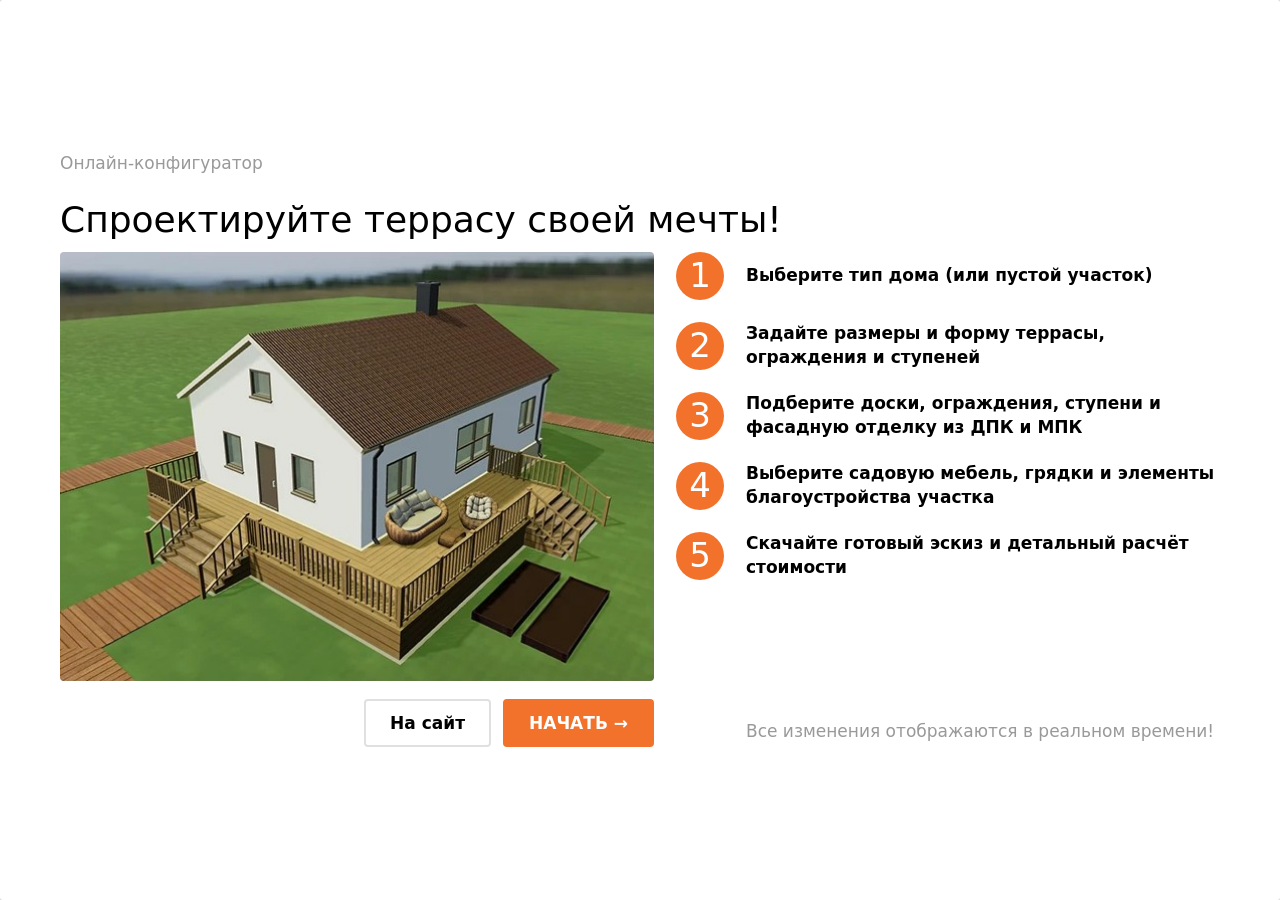
==== commit e3cb1650: "Проход цифрами, ступени по проходу, перила до нижней ступени, без шапки, «Подробнее» о товаре - Пери" ====
--- a/index.html
+++ b/index.html
@@ -4,9 +4,9 @@
 <meta charset="UTF-8">
 <meta name="viewport" content="width=device-width, initial-scale=1.0">
 <title>Конфигуратор дома — Десктоп</title>
-<link rel="stylesheet" href="styles-desktop.css?v=58">
+<link rel="stylesheet" href="styles-desktop.css?v=59">
 <!-- Мобильная раскладка: правила действуют только при body.m-mode (nav-mobile.js). -->
-<link rel="stylesheet" href="styles-mobile.css?v=6">
+<link rel="stylesheet" href="styles-mobile.css?v=7">
 </head>
 <body>
 
@@ -21,6 +21,8 @@
       <h1 class="d-start-title">Спроектируйте террасу своей мечты!</h1>
       <img class="d-start-img" src="assets/start_hero.jpg" alt="Дом с террасой, ограждением, ступенями и садовой мебелью">
       <div class="d-start-actions">
+        <a class="d-btn d-btn-back d-start-site" href="https://outdoor-mebel.ru/"
+           target="_blank" rel="noopener">На сайт</a>
         <button class="d-btn d-btn-next d-start-go" onclick="dStart()">НАЧАТЬ →</button>
       </div>
     </div>
@@ -37,16 +39,21 @@
   </div>
 </div>
 
-<!-- ═══ ХЕДЕР: название приложения и выход на сайт ═══ -->
+<!-- ═══ ХЕДЕР: название приложения и выход на сайт ═══
+     С правки 2026-11-20 — только на телефоне. На десктопе название и «На сайт»
+     лежат поверх 3D-вида (.d-3d-brand / .d-3d-site), на выборе дома «На сайт» —
+     в правом верхнем углу экрана. -->
 <div class="d-header">
   <div class="d-header-title">Конфигуратор дома</div>
   <a class="d-btn d-btn-back d-header-home" href="https://outdoor-mebel.ru/"
-     target="_blank" rel="noopener">На главную</a>
+     target="_blank" rel="noopener">На сайт</a>
 </div>
 
 <!-- ═══ STEP 1: House type selection (fullscreen) ═══ -->
 <div class="d-screen active" id="d-screen-1">
   <div class="d-select-wrap">
+    <a class="d-btn d-btn-back d-3d-site d-select-site" href="https://outdoor-mebel.ru/"
+       target="_blank" rel="noopener">На сайт</a>
     <div class="d-select-title">Выберите тип дома</div>
     <div class="d-house-progress" id="d-house-progress"></div>
     <div class="d-house-grid" id="d-house-grid">
@@ -122,6 +129,10 @@
       <!-- Подсказка по управлению видом показывается всплывающим окном один раз
            при первом запуске (dShow3dHint), постоянной плашки в углу больше нет. -->
       <div class="d-3d-container" id="d-slot-params"></div>
+      <!-- Название и выход на сайт — поверх вида (хедера на десктопе нет). -->
+      <div class="d-3d-brand">Конфигуратор дома</div>
+      <a class="d-btn d-btn-back d-3d-site" href="https://outdoor-mebel.ru/"
+         target="_blank" rel="noopener">На сайт</a>
     </div>
   </div>
 </div>
@@ -147,10 +158,18 @@
     <div class="d-center">
       <div class="d-center-view">
         <div class="d-center-3d" id="d-slot-workspace"></div>
+        <!-- Название и выход на сайт — поверх вида (хедера на десктопе нет). -->
+        <div class="d-3d-brand">Конфигуратор дома</div>
+        <a class="d-btn d-btn-back d-3d-site" href="https://outdoor-mebel.ru/"
+           target="_blank" rel="noopener">На сайт</a>
 
         <!-- Подсказка активного раздела — постоянной плашкой в углу вида, как
              было над планом. Текст ставит _dSyncSectionHint. -->
-        <div class="d-3d-hint" id="d-3d-hint"></div>
+        <div class="d-3d-hint" id="d-3d-hint">
+          <div class="d-3d-hint-text" id="d-3d-hint-text"></div>
+          <button class="d-3d-hint-tg" id="d-3d-hint-tg" onclick="dToggleSectionHint()"
+                  title="Свернуть подсказку">&lt;</button>
+        </div>
 
         <!-- Оверлей размеров и площадей: HTML-плашки поверх 3D, позиции
              считает editor3d.js (e3dOnFrame) — 2D-план убран, размеры
@@ -195,6 +214,8 @@
               <div class="d-color-title">Цена:</div>
               <div class="d-price-grid" id="d-price-grid"></div>
             </div>
+            <!-- Фильтры применяются сразу; кнопка закрывает блок (правка 2026-11-20). -->
+            <button class="d-btn d-btn-next d-filters-apply" onclick="dApplyFilters()">Применить</button>
           </div>
           <!-- Sub-toggle (Терраса / Ограждение — only for terrace) -->
           <div class="d-panel-sub-toggle" id="d-panel-sub-toggle" style="display:none;"></div>
@@ -276,6 +297,36 @@
     <div class="d-req-err" id="d-size-err"></div>
     <div class="d-req-actions">
       <button type="button" class="d-btn d-btn-back" onclick="dCloseRectSize()">Отменить</button>
+      <button type="submit" class="d-btn d-btn-next">Применить</button>
+    </div>
+  </form>
+</div>
+
+<!-- ═══ «ПОДРОБНЕЕ» О ТОВАРЕ (dShowProduct, правка 2026-11-20) ═══ -->
+<div class="d-hint-overlay" id="d-prod-overlay" onclick="if (event.target === this) dCloseProduct()">
+  <div class="d-hint-box d-prod-box">
+    <button class="d-panel-close d-prod-close" onclick="dCloseProduct()">✕</button>
+    <div class="d-prod-body" id="d-prod-body"></div>
+    <div class="d-req-actions">
+      <button type="button" class="d-btn d-btn-back" onclick="dCloseProduct()">Закрыть</button>
+      <button type="button" class="d-btn d-btn-next" id="d-prod-apply">Применить</button>
+    </div>
+  </div>
+</div>
+
+<!-- ═══ ШИРИНА ПРОХОДА В ОГРАЖДЕНИИ (dRailingEntry, правка 2026-11-20) ═══ -->
+<div class="d-hint-overlay" id="d-entry-overlay">
+  <form class="d-hint-box d-req-box d-size-box" onsubmit="event.preventDefault(); dApplyRailingEntry()">
+    <div class="d-hint-title">Проход в ограждении</div>
+    <label class="d-req-field">Ширина прохода, м
+      <input class="d-req-input" id="d-entry-w" type="text" inputmode="decimal" autocomplete="off">
+    </label>
+    <div class="d-req-note">Проход встанет на самом длинном участке ограждения — его можно
+      передвинуть точками в сцене. Ступени в проходе подстраиваются под его ширину.</div>
+    <div class="d-req-err" id="d-entry-err"></div>
+    <div class="d-req-actions">
+      <button type="button" class="d-btn d-btn-back" onclick="dCloseRailingEntry()">Отменить</button>
+      <button type="button" class="d-btn d-btn-back" id="d-entry-remove" onclick="dRemoveRailingEntry()">Убрать проход</button>
       <button type="submit" class="d-btn d-btn-next">Применить</button>
     </div>
   </form>
@@ -331,7 +382,7 @@
 <script src="vendor/three/GLTFLoader.js"></script>
 <!-- Shared state, canvas engine -->
 <script src="state.js?v=78"></script>
-<script src="canvas.js?v=70"></script>
+<script src="canvas.js?v=71"></script>
 <!-- Shared house builder (модульная сборка дома по JSON-дескриптору) -->
 <script src="shared/house-builder.js?v=92"></script>
 <!-- Каталожный API: домен выбирается по хосту.
@@ -356,14 +407,14 @@
 <!-- Проверка WebGL, сообщения о сбоях видеокарты и рекомендации; до viewer3d-core. -->
 <script src="webgl-guard.js?v=1"></script>
 <script src="viewer3d-core.js?v=170"></script>
-<script src="viewer3d-builders.js?v=69"></script>
-<script src="viewer3d-railing.js?v=18"></script>
+<script src="viewer3d-builders.js?v=70"></script>
+<script src="viewer3d-railing.js?v=19"></script>
 <script src="viewer3d-entourage.js?v=14"></script>
 <!-- Редактирование прямо в 3D (версия 3D-UI): выбор объектов, сетка, подписи.
      Идёт после viewer3d-*, потому что опирается на threeState и worldToCanvas. -->
-<script src="editor3d.js?v=25"></script>
+<script src="editor3d.js?v=26"></script>
 <!-- Desktop navigation & UI -->
-<script src="nav-desktop.js?v=149"></script>
+<script src="nav-desktop.js?v=150"></script>
 <!-- Вертикальная раскладка телефона: переставляет те же узлы и ведёт свои
      четыре экрана. Идёт ПОСЛЕ nav-desktop.js — опирается на его функции. -->
 <script src="nav-mobile.js?v=9"></script>
--- a/styles-desktop.css
+++ b/styles-desktop.css
@@ -112,6 +112,23 @@
   flex: 0 0 auto; height: 34px; padding: 0 16px; font-size: 15px;
   display: inline-flex; align-items: center; text-decoration: none;
 }
+/* Десктоп без хедера (правка 2026-11-20): экраны от верха окна, название и
+   «На сайт» — поверх 3D-вида. На телефоне хедер остаётся (styles-mobile.css). */
+body:not(.m-mode) { --header-h: 0px; }
+body:not(.m-mode) .d-header { display: none; }
+.d-3d-brand {
+  position: absolute; top: 16px; left: 24px; z-index: 22; pointer-events: none;
+  font-size: calc(var(--panel-title-fz, 25px) + 2px); font-weight: 400; color: var(--text);
+  padding: 4px 12px; background: rgba(255,255,255,.88); box-shadow: 0 2px 12px rgba(0,0,0,.10);
+}
+.d-3d-site {
+  position: absolute; top: 16px; right: 20px; z-index: 22;
+  height: 34px; padding: 0 16px; font-size: 15px;
+  display: inline-flex; align-items: center; text-decoration: none;
+}
+.d-select-site { top: 24px; right: 32px; }
+.d-select-wrap { position: relative; }
+body.m-mode .d-3d-brand, body.m-mode .d-3d-site { display: none; }
 
 /* ═══════════════════════════════════════════
    SCREENS SYSTEM
@@ -488,14 +505,23 @@
    вида, видна всё время, пока раздел открыт (раньше так же висела над планом).
    Кликов не ловит — под ней идёт выбор объектов. */
 .d-3d-hint {
-  position: absolute; top: 20px; left: 24px; z-index: 21;
-  max-width: 440px; padding: 12px 16px;
+  position: absolute; top: 72px; left: 24px; z-index: 21;
+  max-width: 440px; padding: 12px 40px 12px 16px;
   background: var(--bg); color: var(--text);
   font-size: 15px; font-weight: 400; line-height: 1.35;
   box-shadow: 0 2px 12px rgba(0,0,0,.12);
-  pointer-events: none;
-}
-.d-3d-hint:empty { display: none; }
+  pointer-events: none; transition: transform .25s ease;
+}
+.d-3d-hint.empty { display: none; }
+/* Свёрнутая плашка уезжает влево за край вида, у края остаётся кнопка «>». */
+.d-3d-hint.collapsed { transform: translateX(calc(-100% - 24px + 32px)); }
+.d-3d-hint-tg {
+  position: absolute; top: 0; right: 0; bottom: 0; width: 32px; pointer-events: auto;
+  border: none; border-left: 1px solid #eee; background: var(--bg); cursor: pointer;
+  font-size: 16px; font-weight: 600; color: #555;
+}
+.d-3d-hint-tg:hover { color: var(--accent); }
+.d-filters-apply { width: 100%; height: 38px; margin-top: 12px; font-size: 15px; cursor: pointer; }
 
 /* Оверлей размеров и площадей: HTML-плашки поверх сцены, позиции пересчитывает
    editor3d.js каждый кадр. Кликов не ловит — иначе перекрывал бы выбор объектов. */
@@ -844,8 +870,10 @@
   position: absolute; top: 6px; right: 8px; border: none; background: none;
   font-size: 18px; line-height: 1; color: #888; cursor: pointer;
 }
+/* Свёрнутая карточка — минимальной высоты, по миниатюре текстуры (правка
+   2026-11-20): название — до двух строк, цена под ним, всё в высоту миниатюры. */
 .d-mat-head {
-  display: flex; gap: 10px; align-items: flex-start; padding: 10px 12px; cursor: pointer;
+  display: flex; gap: 10px; align-items: center; padding: 6px 8px; cursor: pointer;
 }
 .d-mat-thumb {
   position: relative;
@@ -863,8 +891,12 @@
   max-width: 100%; max-height: 100%; object-fit: contain; background: var(--bg);
 }
 .d-mat-info { flex: 1; min-width: 0; }
-.d-mat-name { font-size: 13px; font-weight: 700; margin-bottom: 2px; }
-.d-mat-price { font-size: 12px; font-weight: 700; margin-top: 3px; color: #333; }
+.d-mat-name {
+  font-size: 13px; font-weight: 700; line-height: 1.2;
+  display: -webkit-box; -webkit-line-clamp: 2; -webkit-box-orient: vertical; overflow: hidden;
+}
+.d-mat-card.open .d-mat-name { -webkit-line-clamp: unset; }
+.d-mat-price { font-size: 12px; font-weight: 700; line-height: 1.2; margin-top: 2px; color: #333; }
 .d-mat-exp {
   width: 26px; height: 26px; background: rgba(0,0,0,.05); border: none; border-radius: 50%;
   display: flex; align-items: center; justify-content: center; cursor: pointer;
@@ -876,7 +908,32 @@
 .d-mat-detail {
   padding-bottom: 12px; border-top: 1px solid rgba(0,0,0,.08); padding-top: 10px;
 }
-.d-mat-desc { font-size: 12px; font-weight: 300; color: #444; line-height: 1.6; margin-bottom: 10px; }
+.d-mat-desc {
+  font-size: 12px; font-weight: 300; color: #444; line-height: 1.5; margin-bottom: 10px;
+  display: -webkit-box; -webkit-line-clamp: 3; -webkit-box-orient: vertical; overflow: hidden;
+}
+
+/* Окно «Подробнее»: картинка слева, сведения справа. */
+/* Двойной класс: .d-hint-box (ширина 440, колонка с align-items:flex-start)
+   объявлен ниже и иначе перебивал бы ширину окна. */
+.d-hint-box.d-prod-box { width: 760px; max-width: calc(100vw - 48px); max-height: calc(100vh - 48px);
+  position: relative; align-items: stretch; }
+.d-prod-close { position: absolute; top: 10px; right: 10px; }
+.d-prod-body { display: flex; gap: 20px; width: 100%; min-height: 0; overflow: auto; }
+.d-prod-pic { flex: 0 0 320px; }
+.d-prod-pic img { width: 100%; max-height: 420px; object-fit: contain; display: block; cursor: zoom-in;
+  border: 1px solid #e0e0e0; background: #fff; }
+/* Пока картинка грузится, место под неё уже занято — окно не прыгает. */
+.d-prod-pic img.loading { min-height: 320px; background: #f2f2f2; }
+.d-prod-nopic { height: 220px; display: flex; align-items: center; justify-content: center;
+  background: #f2f2f2; color: #999; font-size: 14px; }
+.d-prod-info { flex: 1; min-width: 0; padding-right: 24px; }
+.d-prod-name { font-size: 19px; font-weight: 600; line-height: 1.3; }
+.d-prod-price { font-size: 17px; font-weight: 700; margin: 6px 0 12px; }
+.d-prod-props { width: 100%; border-collapse: collapse; font-size: 14px; margin-bottom: 12px; }
+.d-prod-props td { padding: 5px 0; border-bottom: 1px solid #eee; vertical-align: top; }
+.d-prod-props td:first-child { color: #777; padding-right: 12px; width: 45%; }
+.d-prod-text { font-size: 14px; line-height: 1.5; color: #333; white-space: pre-line; }
 .d-mat-actions { display: flex; gap: 8px; }
 .d-mat-btn {
   flex: 1; height: 34px; border: none; border-radius: var(--r);
@@ -964,7 +1021,11 @@
 .d-start-title { font-size: 36px; font-weight: 400; line-height: 1.15; margin: 0 0 12px; color: var(--text);
   white-space: nowrap; }
 .d-start-img { width: 100%; height: auto; display: block; }
-.d-start-actions { display: flex; justify-content: flex-end; margin-top: 18px; }
+.d-start-actions { display: flex; justify-content: flex-end; gap: 12px; margin-top: 18px; }
+.d-start-site {
+  flex: none; height: 48px; padding: 0 24px; font-size: 17px; font-weight: 700;
+  display: inline-flex; align-items: center; text-decoration: none;
+}
 .d-start-go { flex: none; min-width: 132px; height: 48px; padding: 0 24px; font-size: 17px; font-weight: 700; }
 .d-start-right {
   flex: 1 1 420px; min-width: 0; align-self: stretch; display: flex; flex-direction: column;
--- a/styles-mobile.css
+++ b/styles-mobile.css
@@ -164,3 +164,11 @@
 body.m-mode .gl-banner { left: 8px; right: 8px; bottom: 8px; padding: 8px 30px 8px 10px; }
 body.m-mode .gl-banner .gl-lead { font-size: 11px; }
 body.m-mode .gl-banner .gl-info { display: none; }
+
+/* Окно «Подробнее» о товаре на телефоне: картинка над сведениями. */
+body.m-mode .d-hint-box.d-prod-box { width: 100%; max-width: calc(100vw - 24px); max-height: calc(var(--app-h, 100dvh) * 0.9); padding: 16px; }
+body.m-mode .d-prod-body { flex-direction: column; }
+body.m-mode .d-prod-pic { flex: none; }
+body.m-mode .d-prod-pic img { max-height: 40vh; }
+body.m-mode .d-prod-pic img.loading { min-height: 30vh; }
+body.m-mode .d-prod-info { padding-right: 0; }
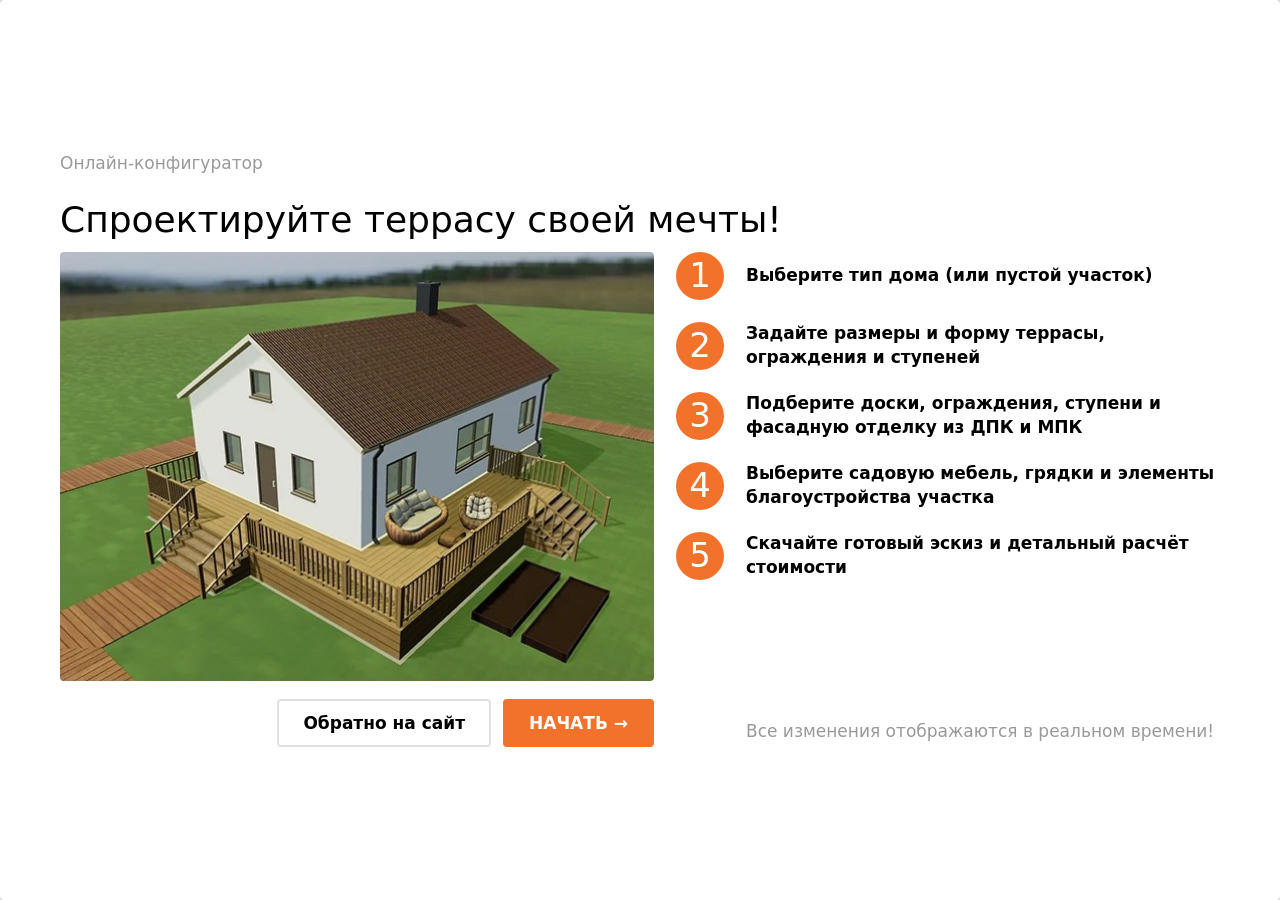
==== commit ac7bddf5: "Исправлены кнопки "На сайт"" ====
--- a/index.html
+++ b/index.html
@@ -22,7 +22,7 @@
       <img class="d-start-img" src="assets/start_hero.jpg" alt="Дом с террасой, ограждением, ступенями и садовой мебелью">
       <div class="d-start-actions">
         <a class="d-btn d-btn-back d-start-site" href="https://outdoor-mebel.ru/"
-           target="_blank" rel="noopener">На сайт</a>
+           target="_blank" rel="noopener">Обратно на сайт</a>
         <button class="d-btn d-btn-next d-start-go" onclick="dStart()">НАЧАТЬ →</button>
       </div>
     </div>
@@ -46,14 +46,14 @@
 <div class="d-header">
   <div class="d-header-title">Конфигуратор дома</div>
   <a class="d-btn d-btn-back d-header-home" href="https://outdoor-mebel.ru/"
-     target="_blank" rel="noopener">На сайт</a>
+     target="_blank" rel="noopener">Обратно на сайт</a>
 </div>
 
 <!-- ═══ STEP 1: House type selection (fullscreen) ═══ -->
 <div class="d-screen active" id="d-screen-1">
   <div class="d-select-wrap">
     <a class="d-btn d-btn-back d-3d-site d-select-site" href="https://outdoor-mebel.ru/"
-       target="_blank" rel="noopener">На сайт</a>
+       target="_blank" rel="noopener">Обратно на сайт</a>
     <div class="d-select-title">Выберите тип дома</div>
     <div class="d-house-progress" id="d-house-progress"></div>
     <div class="d-house-grid" id="d-house-grid">
@@ -132,7 +132,7 @@
       <!-- Название и выход на сайт — поверх вида (хедера на десктопе нет). -->
       <div class="d-3d-brand">Конфигуратор дома</div>
       <a class="d-btn d-btn-back d-3d-site" href="https://outdoor-mebel.ru/"
-         target="_blank" rel="noopener">На сайт</a>
+         target="_blank" rel="noopener">Обратно на сайт</a>
     </div>
   </div>
 </div>
@@ -161,7 +161,7 @@
         <!-- Название и выход на сайт — поверх вида (хедера на десктопе нет). -->
         <div class="d-3d-brand">Конфигуратор дома</div>
         <a class="d-btn d-btn-back d-3d-site" href="https://outdoor-mebel.ru/"
-           target="_blank" rel="noopener">На сайт</a>
+           target="_blank" rel="noopener">Обратно на сайт</a>
 
         <!-- Подсказка активного раздела — постоянной плашкой в углу вида, как
              было над планом. Текст ставит _dSyncSectionHint. -->
--- a/styles-desktop.css
+++ b/styles-desktop.css
@@ -1004,17 +1004,12 @@
 }
 .d-hint-title { font-size: 22px; font-weight: 400; }
 .d-hint-text { font-size: 16px; font-weight: 400; line-height: 1.4; color: var(--text); }
-/* Кнопка «Понятно»: .d-btn рассчитана на футер панели (flex:1), в окне её надо
-   задать явно, иначе она сжимается до ширины текста. */
-/* ═══ СТАРТОВЫЙ ЭКРАН (десктоп) ═══ */
+/* ═══ СТАРТОВЫЙ ЭКРАН (телефон — styles-mobile.css) ═══ */
 .d-start {
   display: none; position: fixed; inset: 0; z-index: 400; background: #fff;
   overflow: auto; align-items: center; justify-content: center; padding: 40px;
 }
 .d-start.active { display: flex; }
-body.m-mode .d-start { display: none; }
-/* Окно-приветствие — только на телефоне; на десктопе его заменяет стартовый экран. */
-body:not(.m-mode) #d-welcome-overlay { display: none; }
 .d-start-wrap { display: flex; gap: 22px; align-items: flex-start; max-width: 1160px; width: 100%; }
 .d-start-left { flex: 0 1 594px; min-width: 0; display: flex; flex-direction: column; }
 .d-start-kicker { font-size: 17px; color: #999; margin-bottom: 26px; }
@@ -1040,8 +1035,8 @@
 }
 .d-start-note { margin-top: auto; padding: 40px 0 6px 70px; font-size: 17px; color: #999; }
 
-/* Приветствие при запуске: текст длиннее подсказок — окно шире. */
-.d-welcome-box { width: 560px; }
+/* Кнопка «Понятно»: .d-btn рассчитана на футер панели (flex:1), в окне её надо
+   задать явно, иначе она сжимается до ширины текста. */
 .d-hint-box .d-btn {
   align-self: flex-end; flex: none;
   min-width: 160px; height: 48px; padding: 0 24px; font-size: 18px;
--- a/styles-mobile.css
+++ b/styles-mobile.css
@@ -27,6 +27,36 @@
   font-size: 20px; min-width: 0; overflow: hidden; text-overflow: ellipsis;
 }
 body.m-mode .d-header-home { height: 30px; padding: 0 10px; font-size: 13px; }
+
+/* ── СТАРТОВЫЙ ЭКРАН (правка 2026-11-20) ── */
+/* Одна колонка: подпись, заголовок, картинка, шаги — прокруткой; «На сайт» и
+   «НАЧАТЬ» прижаты к низу экрана и видны сразу. Колонки десктопа
+   (.d-start-left/-right) растворяются (display: contents), порядок задаёт order. */
+body.m-mode .d-start {
+  display: none; padding: 0; height: var(--app-h, 100dvh); bottom: auto;
+  overflow-y: auto; overflow-x: hidden; -webkit-overflow-scrolling: touch;
+}
+body.m-mode .d-start.active { display: block; }
+body.m-mode .d-start-wrap {
+  flex-direction: column; align-items: stretch; gap: 0; padding: 16px 16px 0; min-height: 100%;
+}
+body.m-mode .d-start-left, body.m-mode .d-start-right { display: contents; }
+body.m-mode .d-start-kicker { order: 1; font-size: 14px; margin-bottom: 6px; }
+body.m-mode .d-start-title { order: 2; font-size: 24px; white-space: normal; margin-bottom: 12px; }
+body.m-mode .d-start-img { order: 3; }
+body.m-mode .d-start-steps { order: 4; gap: 12px; margin-top: 16px; }
+body.m-mode .d-start-steps li { gap: 12px; font-size: 15px; line-height: 1.3; }
+body.m-mode .d-start-num { width: 34px; height: 34px; font-size: 22px; }
+body.m-mode .d-start-note { order: 5; margin: 0; padding: 14px 0 12px; font-size: 14px; }
+body.m-mode .d-start-actions {
+  order: 6; position: sticky; bottom: 0; margin: auto -16px 0; padding: 10px 16px
+  calc(10px + env(safe-area-inset-bottom, 0px)); background: #fff;
+  border-top: 1px solid #e0e0e0;
+}
+body.m-mode .d-start-site, body.m-mode .d-start-go {
+  flex: 1; min-width: 0; height: 44px; padding: 0 12px; font-size: 16px; justify-content: center;
+  white-space: nowrap;
+}
 
 /* ── ЭКРАН 1 — выбор дома ── */
 /* Скроллится весь экран: карточки идут колонкой, за ними «Участок без дома»
@@ -77,6 +107,26 @@
    помещаться на экране и без прокрутки (правка 2026-11-13). */
 body.m-mode .m-3d { display: none; position: relative; flex: 0 0 calc(var(--app-h, 100dvh) * 0.34); min-height: 0; }
 body.m-mode #d-screen-3.m-open .m-3d { display: block; }
+/* Настройки свёрнуты (правка 2026-11-20, класс m-collapsed ставит
+   mSetCollapsed): после первой настройки раздела и после «Применить» в каталоге
+   настройки и «Назад / Каталог» уезжают вниз, вид занимает всё место до
+   «Сметы». Вернуть — язычок «︿» внизу вида. */
+body.m-mode #d-screen-3.m-open.m-collapsed .m-3d { flex: 1 1 auto; }
+body.m-mode #d-screen-3.m-open.m-collapsed .m-sec,
+body.m-mode #d-screen-3.m-open.m-collapsed .m-bar { display: none; }
+body.m-mode .m-sec.m-slide-in, body.m-mode .m-bar.m-slide-in { animation: m-slide-in .22s ease-out; }
+body.m-mode .m-sec.m-slide-out, body.m-mode .m-bar.m-slide-out {
+  transform: translateY(100%); opacity: 0; transition: transform .18s ease-in, opacity .18s ease-in;
+}
+@keyframes m-slide-in { from { transform: translateY(40%); opacity: 0; } to { transform: none; opacity: 1; } }
+/* Язычок: по центру нижней кромки вида, поверх канваса. */
+body.m-mode .m-sec-tg {
+  position: absolute; left: 50%; bottom: 0; transform: translateX(-50%); z-index: 6;
+  width: 64px; height: 28px; border: 1px solid #d0d0d0; border-bottom: none;
+  border-radius: 10px 10px 0 0; background: rgba(255,255,255,.94); color: var(--text);
+  font-size: 20px; line-height: 1; padding: 0; cursor: pointer;
+  display: flex; align-items: center; justify-content: center;
+}
 body.m-mode .m-3d .d-center-view { position: absolute; inset: 0; }
 body.m-mode .m-sec { flex: 1; min-height: 0; display: flex; }
 body.m-mode .m-sec .d-sidebar { width: 100%; border-right: none; }
@@ -90,9 +140,15 @@
 body.m-mode .d-sb-accordion .d-canvas-btn { height: 44px; font-size: 15px; }
 body.m-mode #d-screen-3.m-open .d-sb-row { display: none; }
 body.m-mode #d-screen-3.m-open .d-sb-row.m-active { display: flex; }
-/* Подсказка раздела на телефоне занимала бы половину вида — жесты объясняет
-   окно при первом заходе (nav-mobile.js), а плашка в углу скрыта. */
-body.m-mode .d-3d-hint { display: none; }
+/* Подсказка раздела в левом верхнем углу вида (правка 2026-11-20; раньше на
+   телефоне была скрыта): компактнее, развёрнута при входе в раздел и уезжает
+   к краю («>») вместе с настройками после первой настройки (nav-mobile.js). */
+body.m-mode .d-3d-hint {
+  top: 8px; left: 8px; max-width: calc(100% - 16px); padding: 8px 40px 8px 10px;
+  font-size: 13px; line-height: 1.3; max-height: calc(100% - 52px); overflow: hidden;
+}
+body.m-mode .d-3d-hint.collapsed { transform: translateX(calc(-100% - 8px + 36px)); }
+body.m-mode .d-3d-hint-tg { width: 36px; font-size: 18px; }
 body.m-mode .d-3d-overlay .d-3d-dim { font-size: 12px; padding: 2px 5px; }
 
 /* Нижняя панель кнопок экрана и «Смета» под ней (ТЗ п. 7). */
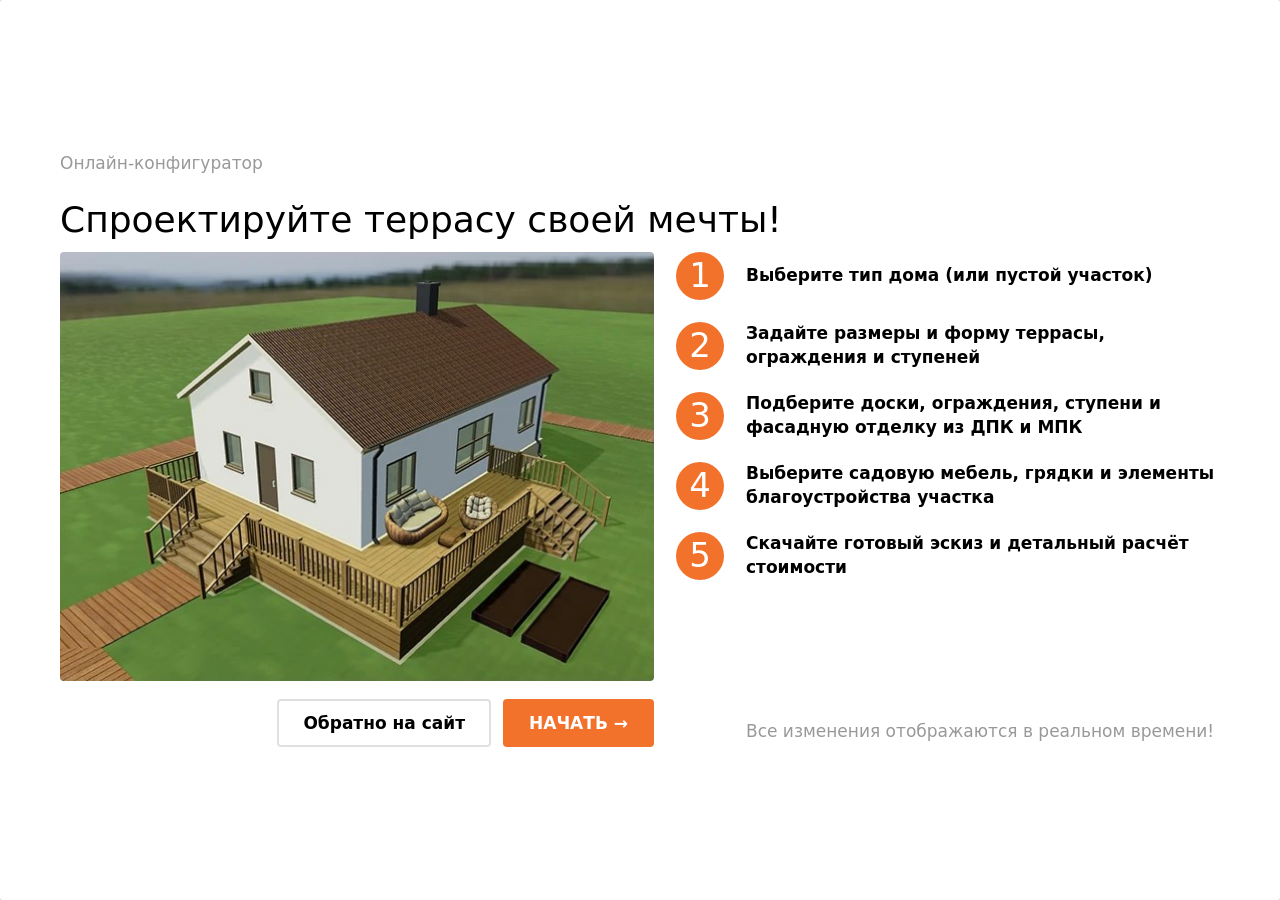
==== commit 86443b09: "Merge branch 'Mobile' of https://github.com/MicNau/SHPUK-2 into Mobile" ====
--- a/index.html
+++ b/index.html
@@ -4,16 +4,16 @@
 <meta charset="UTF-8">
 <meta name="viewport" content="width=device-width, initial-scale=1.0">
 <title>Конфигуратор дома — Десктоп</title>
-<link rel="stylesheet" href="styles-desktop.css?v=59">
+<link rel="stylesheet" href="styles-desktop.css?v=60">
 <!-- Мобильная раскладка: правила действуют только при body.m-mode (nav-mobile.js). -->
-<link rel="stylesheet" href="styles-mobile.css?v=7">
+<link rel="stylesheet" href="styles-mobile.css?v=9">
 </head>
 <body>
 
-<!-- ═══ СТАРТОВЫЙ ЭКРАН (десктоп, правка 2026-11-13) ═══
+<!-- ═══ СТАРТОВЫЙ ЭКРАН (правка 2026-11-13; с 2026-11-20 и на телефоне) ═══
      Поверх всего приложения при запуске; «НАЧАТЬ» открывает выбор дома
-     (dStart). На телефоне вместо него — окно #d-welcome-overlay (nav-mobile.js);
-     при открытии проекта по ссылке не показывается. -->
+     (dStart). На телефоне — одной колонкой, кнопки прижаты к низу экрана
+     (styles-mobile.css). При открытии проекта по ссылке не показывается. -->
 <div class="d-start active" id="d-start">
   <div class="d-start-wrap">
     <div class="d-start-left">
@@ -244,17 +244,6 @@
 </div>
 
 <!-- ═══ HINT OVERLAY (инструкция при первом заходе в редактор) ═══ -->
-<!-- Приветствие при запуске — поверх карточек домов, каждый раз (правка 2026-10-26).
-     С правки 2026-11-13 — только на телефоне: на десктопе вместо него стартовый
-     экран #d-start. Мобильная очередь подсказок ждёт, пока оно открыто
-     (nav-mobile.js, _mHintNext). -->
-<div class="d-hint-overlay active" id="d-welcome-overlay">
-  <div class="d-hint-box d-welcome-box">
-    <div class="d-hint-text">Приложение создаёт визуализацию вашей террасы с нашими материалами в сегментах премиальный/средний/эконом. К ним можно подобрать ограждения, ступени и отделку фасада из ДПК и МПК. Также можно выбрать садовую мебель и грядки для вашего участка. После этого можно получить эскиз и расчёт сметы по вашему проекту. Для строителей есть раскладка материала и подсистемы.</div>
-    <button class="d-btn d-btn-next" onclick="dCloseWelcome()">Понятно</button>
-  </div>
-</div>
-
 <div class="d-hint-overlay" id="d-hint-overlay">
   <div class="d-hint-box">
     <div class="d-hint-title" id="d-hint-title"></div>
@@ -412,12 +401,12 @@
 <script src="viewer3d-entourage.js?v=14"></script>
 <!-- Редактирование прямо в 3D (версия 3D-UI): выбор объектов, сетка, подписи.
      Идёт после viewer3d-*, потому что опирается на threeState и worldToCanvas. -->
-<script src="editor3d.js?v=26"></script>
+<script src="editor3d.js?v=28"></script>
 <!-- Desktop navigation & UI -->
-<script src="nav-desktop.js?v=150"></script>
+<script src="nav-desktop.js?v=151"></script>
 <!-- Вертикальная раскладка телефона: переставляет те же узлы и ведёт свои
      четыре экрана. Идёт ПОСЛЕ nav-desktop.js — опирается на его функции. -->
-<script src="nav-mobile.js?v=9"></script>
+<script src="nav-mobile.js?v=11"></script>
 <!-- Снимок проекта: отправка заявки и открытие по ссылке из письма. -->
 <script src="project-io.js?v=8"></script>
 </body>
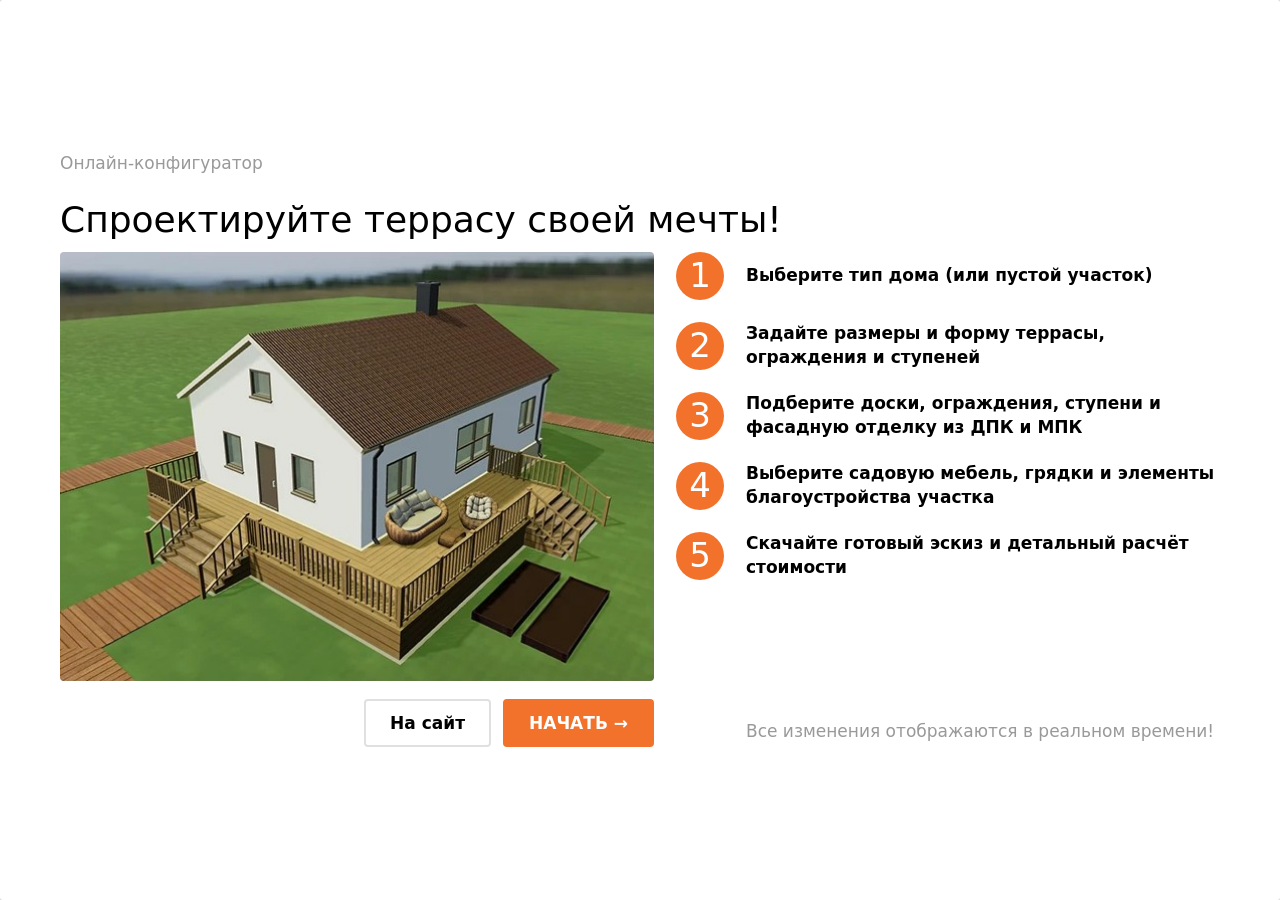
==== commit c101af0b: "Ступени шагом 0,25 м, грядки от дома, мебель на террасу, ползунки размеров и прохода, hints.js - Шир" ====
--- a/index.html
+++ b/index.html
@@ -4,9 +4,9 @@
 <meta charset="UTF-8">
 <meta name="viewport" content="width=device-width, initial-scale=1.0">
 <title>Конфигуратор дома — Десктоп</title>
-<link rel="stylesheet" href="styles-desktop.css?v=60">
+<link rel="stylesheet" href="styles-desktop.css?v=61">
 <!-- Мобильная раскладка: правила действуют только при body.m-mode (nav-mobile.js). -->
-<link rel="stylesheet" href="styles-mobile.css?v=9">
+<link rel="stylesheet" href="styles-mobile.css?v=10">
 </head>
 <body>
 
@@ -22,7 +22,7 @@
       <img class="d-start-img" src="assets/start_hero.jpg" alt="Дом с террасой, ограждением, ступенями и садовой мебелью">
       <div class="d-start-actions">
         <a class="d-btn d-btn-back d-start-site" href="https://outdoor-mebel.ru/"
-           target="_blank" rel="noopener">Обратно на сайт</a>
+           target="_blank" rel="noopener">На сайт</a>
         <button class="d-btn d-btn-next d-start-go" onclick="dStart()">НАЧАТЬ →</button>
       </div>
     </div>
@@ -46,14 +46,14 @@
 <div class="d-header">
   <div class="d-header-title">Конфигуратор дома</div>
   <a class="d-btn d-btn-back d-header-home" href="https://outdoor-mebel.ru/"
-     target="_blank" rel="noopener">Обратно на сайт</a>
+     target="_blank" rel="noopener">На сайт</a>
 </div>
 
 <!-- ═══ STEP 1: House type selection (fullscreen) ═══ -->
 <div class="d-screen active" id="d-screen-1">
   <div class="d-select-wrap">
     <a class="d-btn d-btn-back d-3d-site d-select-site" href="https://outdoor-mebel.ru/"
-       target="_blank" rel="noopener">Обратно на сайт</a>
+       target="_blank" rel="noopener">На сайт</a>
     <div class="d-select-title">Выберите тип дома</div>
     <div class="d-house-progress" id="d-house-progress"></div>
     <div class="d-house-grid" id="d-house-grid">
@@ -132,7 +132,7 @@
       <!-- Название и выход на сайт — поверх вида (хедера на десктопе нет). -->
       <div class="d-3d-brand">Конфигуратор дома</div>
       <a class="d-btn d-btn-back d-3d-site" href="https://outdoor-mebel.ru/"
-         target="_blank" rel="noopener">Обратно на сайт</a>
+         target="_blank" rel="noopener">На сайт</a>
     </div>
   </div>
 </div>
@@ -161,7 +161,7 @@
         <!-- Название и выход на сайт — поверх вида (хедера на десктопе нет). -->
         <div class="d-3d-brand">Конфигуратор дома</div>
         <a class="d-btn d-btn-back d-3d-site" href="https://outdoor-mebel.ru/"
-           target="_blank" rel="noopener">Обратно на сайт</a>
+           target="_blank" rel="noopener">На сайт</a>
 
         <!-- Подсказка активного раздела — постоянной плашкой в углу вида, как
              было над планом. Текст ставит _dSyncSectionHint. -->
@@ -269,28 +269,6 @@
   </div>
 </div>
 
-<!-- ═══ РАЗМЕРЫ ТЕРРАСЫ ЧИСЛАМИ (dOpenRectSize) ═══ -->
-<div class="d-hint-overlay" id="d-size-overlay">
-  <form class="d-hint-box d-req-box d-size-box" onsubmit="event.preventDefault(); dApplyRectSize()">
-    <div class="d-hint-title">Размеры террасы</div>
-    <div class="d-size-row">
-      <label class="d-req-field">Длина, м
-        <input class="d-req-input" id="d-size-w" type="text" inputmode="decimal" autocomplete="off">
-      </label>
-      <span class="d-size-x">×</span>
-      <label class="d-req-field">Ширина, м
-        <input class="d-req-input" id="d-size-h" type="text" inputmode="decimal" autocomplete="off">
-      </label>
-    </div>
-    <div class="d-req-note" id="d-size-note"></div>
-    <div class="d-req-err" id="d-size-err"></div>
-    <div class="d-req-actions">
-      <button type="button" class="d-btn d-btn-back" onclick="dCloseRectSize()">Отменить</button>
-      <button type="submit" class="d-btn d-btn-next">Применить</button>
-    </div>
-  </form>
-</div>
-
 <!-- ═══ «ПОДРОБНЕЕ» О ТОВАРЕ (dShowProduct, правка 2026-11-20) ═══ -->
 <div class="d-hint-overlay" id="d-prod-overlay" onclick="if (event.target === this) dCloseProduct()">
   <div class="d-hint-box d-prod-box">
@@ -301,24 +279,6 @@
       <button type="button" class="d-btn d-btn-next" id="d-prod-apply">Применить</button>
     </div>
   </div>
-</div>
-
-<!-- ═══ ШИРИНА ПРОХОДА В ОГРАЖДЕНИИ (dRailingEntry, правка 2026-11-20) ═══ -->
-<div class="d-hint-overlay" id="d-entry-overlay">
-  <form class="d-hint-box d-req-box d-size-box" onsubmit="event.preventDefault(); dApplyRailingEntry()">
-    <div class="d-hint-title">Проход в ограждении</div>
-    <label class="d-req-field">Ширина прохода, м
-      <input class="d-req-input" id="d-entry-w" type="text" inputmode="decimal" autocomplete="off">
-    </label>
-    <div class="d-req-note">Проход встанет на самом длинном участке ограждения — его можно
-      передвинуть точками в сцене. Ступени в проходе подстраиваются под его ширину.</div>
-    <div class="d-req-err" id="d-entry-err"></div>
-    <div class="d-req-actions">
-      <button type="button" class="d-btn d-btn-back" onclick="dCloseRailingEntry()">Отменить</button>
-      <button type="button" class="d-btn d-btn-back" id="d-entry-remove" onclick="dRemoveRailingEntry()">Убрать проход</button>
-      <button type="submit" class="d-btn d-btn-next">Применить</button>
-    </div>
-  </form>
 </div>
 
 <!-- ═══ ЗАЯВКА: имя, почта, согласие ═══ -->
@@ -371,7 +331,7 @@
 <script src="vendor/three/GLTFLoader.js"></script>
 <!-- Shared state, canvas engine -->
 <script src="state.js?v=78"></script>
-<script src="canvas.js?v=71"></script>
+<script src="canvas.js?v=72"></script>
 <!-- Shared house builder (модульная сборка дома по JSON-дескриптору) -->
 <script src="shared/house-builder.js?v=92"></script>
 <!-- Каталожный API: домен выбирается по хосту.
@@ -401,12 +361,14 @@
 <script src="viewer3d-entourage.js?v=14"></script>
 <!-- Редактирование прямо в 3D (версия 3D-UI): выбор объектов, сетка, подписи.
      Идёт после viewer3d-*, потому что опирается на threeState и worldToCanvas. -->
-<script src="editor3d.js?v=28"></script>
+<script src="editor3d.js?v=29"></script>
+<!-- Тексты подсказок (десктоп и телефон) — править здесь; после правки поднять ?v= -->
+<script src="hints.js?v=1"></script>
 <!-- Desktop navigation & UI -->
-<script src="nav-desktop.js?v=151"></script>
+<script src="nav-desktop.js?v=152"></script>
 <!-- Вертикальная раскладка телефона: переставляет те же узлы и ведёт свои
      четыре экрана. Идёт ПОСЛЕ nav-desktop.js — опирается на его функции. -->
-<script src="nav-mobile.js?v=11"></script>
+<script src="nav-mobile.js?v=12"></script>
 <!-- Снимок проекта: отправка заявки и открытие по ссылке из письма. -->
 <script src="project-io.js?v=8"></script>
 </body>
--- a/styles-desktop.css
+++ b/styles-desktop.css
@@ -1084,11 +1084,6 @@
 .d-cat-reset { background: none; border: 2px solid var(--btn-border); border-radius: var(--r);
   padding: 8px 14px; font: inherit; font-size: 14px; font-weight: 600; color: var(--text); cursor: pointer; }
 .d-cat-reset:hover { border-color: var(--accent); }
-/* Окно «Размеры террасы»: два поля в ряд через «×». */
-.d-size-box { width: 380px; }
-.d-size-row { display: flex; align-items: flex-end; gap: 10px; width: 100%; }
-.d-size-row .d-req-field { flex: 1; }
-.d-size-x { font-size: 20px; color: #888; padding-bottom: 10px; }
 .d-req-actions .d-btn { flex: 1; height: 44px; font-size: 16px; cursor: pointer; }
 
 .d-summary-overlay {
--- a/styles-mobile.css
+++ b/styles-mobile.css
@@ -202,7 +202,6 @@
 body.m-mode .d-hint-text { font-size: 15px; }
 body.m-mode .d-hint-box .d-btn { min-width: 120px; height: 44px; font-size: 16px; }
 body.m-mode .d-req-box { width: 100%; max-width: calc(100vw - 32px); }
-body.m-mode .d-size-box { width: 100%; }
 body.m-mode .d-req-input { height: 44px; font-size: 16px; }
 /* Флажок под палец: 18 px мыши на телефоне мимо не промахнёшься только случайно. */
 body.m-mode .d-req-consent { font-size: 14px; gap: 12px; }
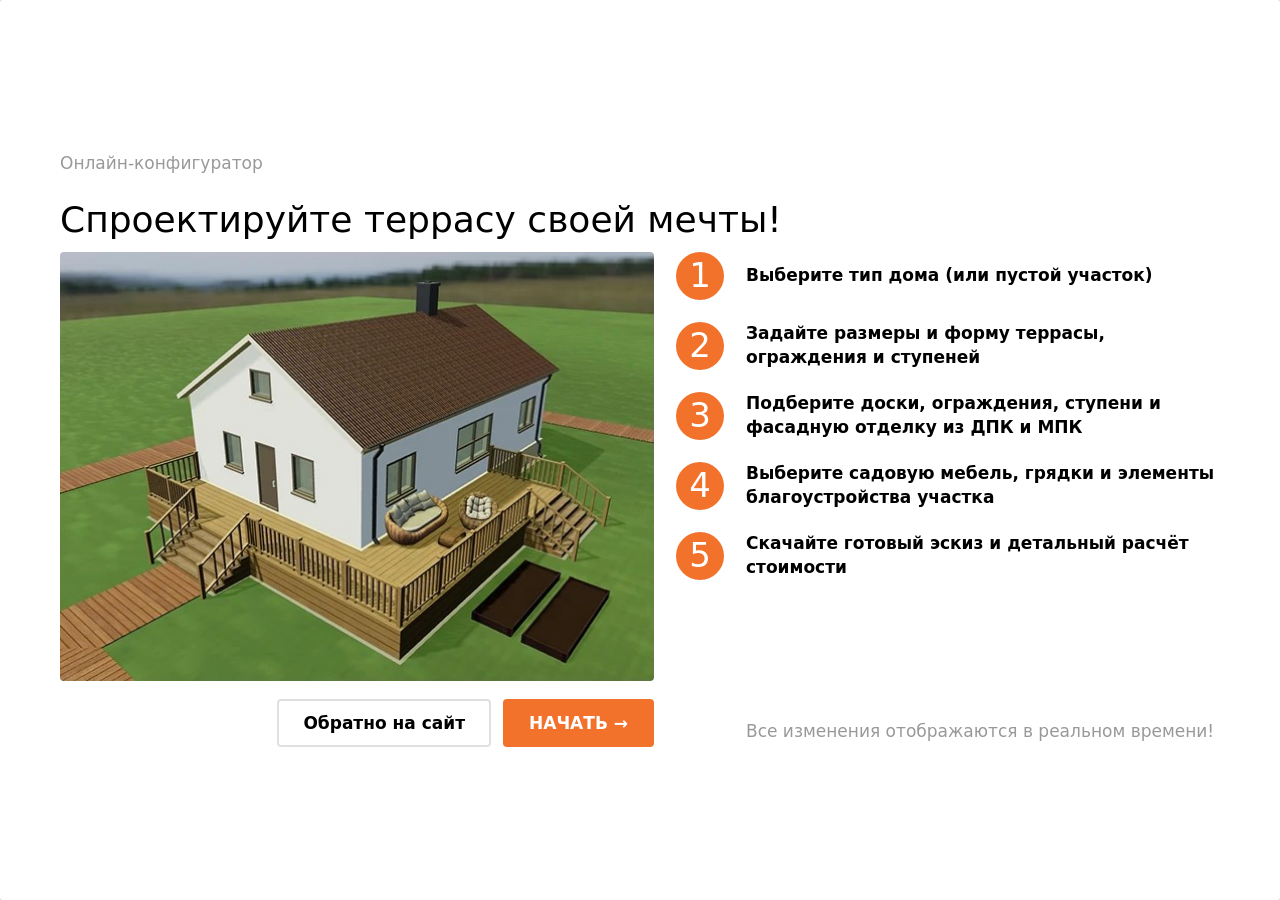
==== commit 7fbec6f0: "Merge pull request #107 from MicNau/claude/shpuk-desktop-project-6hvyiy Ступени шагом 0,25 м, грядки" ====
--- a/index.html
+++ b/index.html
@@ -22,7 +22,7 @@
       <img class="d-start-img" src="assets/start_hero.jpg" alt="Дом с террасой, ограждением, ступенями и садовой мебелью">
       <div class="d-start-actions">
         <a class="d-btn d-btn-back d-start-site" href="https://outdoor-mebel.ru/"
-           target="_blank" rel="noopener">На сайт</a>
+           target="_blank" rel="noopener">Обратно на сайт</a>
         <button class="d-btn d-btn-next d-start-go" onclick="dStart()">НАЧАТЬ →</button>
       </div>
     </div>
@@ -46,14 +46,14 @@
 <div class="d-header">
   <div class="d-header-title">Конфигуратор дома</div>
   <a class="d-btn d-btn-back d-header-home" href="https://outdoor-mebel.ru/"
-     target="_blank" rel="noopener">На сайт</a>
+     target="_blank" rel="noopener">Обратно на сайт</a>
 </div>
 
 <!-- ═══ STEP 1: House type selection (fullscreen) ═══ -->
 <div class="d-screen active" id="d-screen-1">
   <div class="d-select-wrap">
     <a class="d-btn d-btn-back d-3d-site d-select-site" href="https://outdoor-mebel.ru/"
-       target="_blank" rel="noopener">На сайт</a>
+       target="_blank" rel="noopener">Обратно на сайт</a>
     <div class="d-select-title">Выберите тип дома</div>
     <div class="d-house-progress" id="d-house-progress"></div>
     <div class="d-house-grid" id="d-house-grid">
@@ -132,7 +132,7 @@
       <!-- Название и выход на сайт — поверх вида (хедера на десктопе нет). -->
       <div class="d-3d-brand">Конфигуратор дома</div>
       <a class="d-btn d-btn-back d-3d-site" href="https://outdoor-mebel.ru/"
-         target="_blank" rel="noopener">На сайт</a>
+         target="_blank" rel="noopener">Обратно на сайт</a>
     </div>
   </div>
 </div>
@@ -161,7 +161,7 @@
         <!-- Название и выход на сайт — поверх вида (хедера на десктопе нет). -->
         <div class="d-3d-brand">Конфигуратор дома</div>
         <a class="d-btn d-btn-back d-3d-site" href="https://outdoor-mebel.ru/"
-           target="_blank" rel="noopener">На сайт</a>
+           target="_blank" rel="noopener">Обратно на сайт</a>
 
         <!-- Подсказка активного раздела — постоянной плашкой в углу вида, как
              было над планом. Текст ставит _dSyncSectionHint. -->
